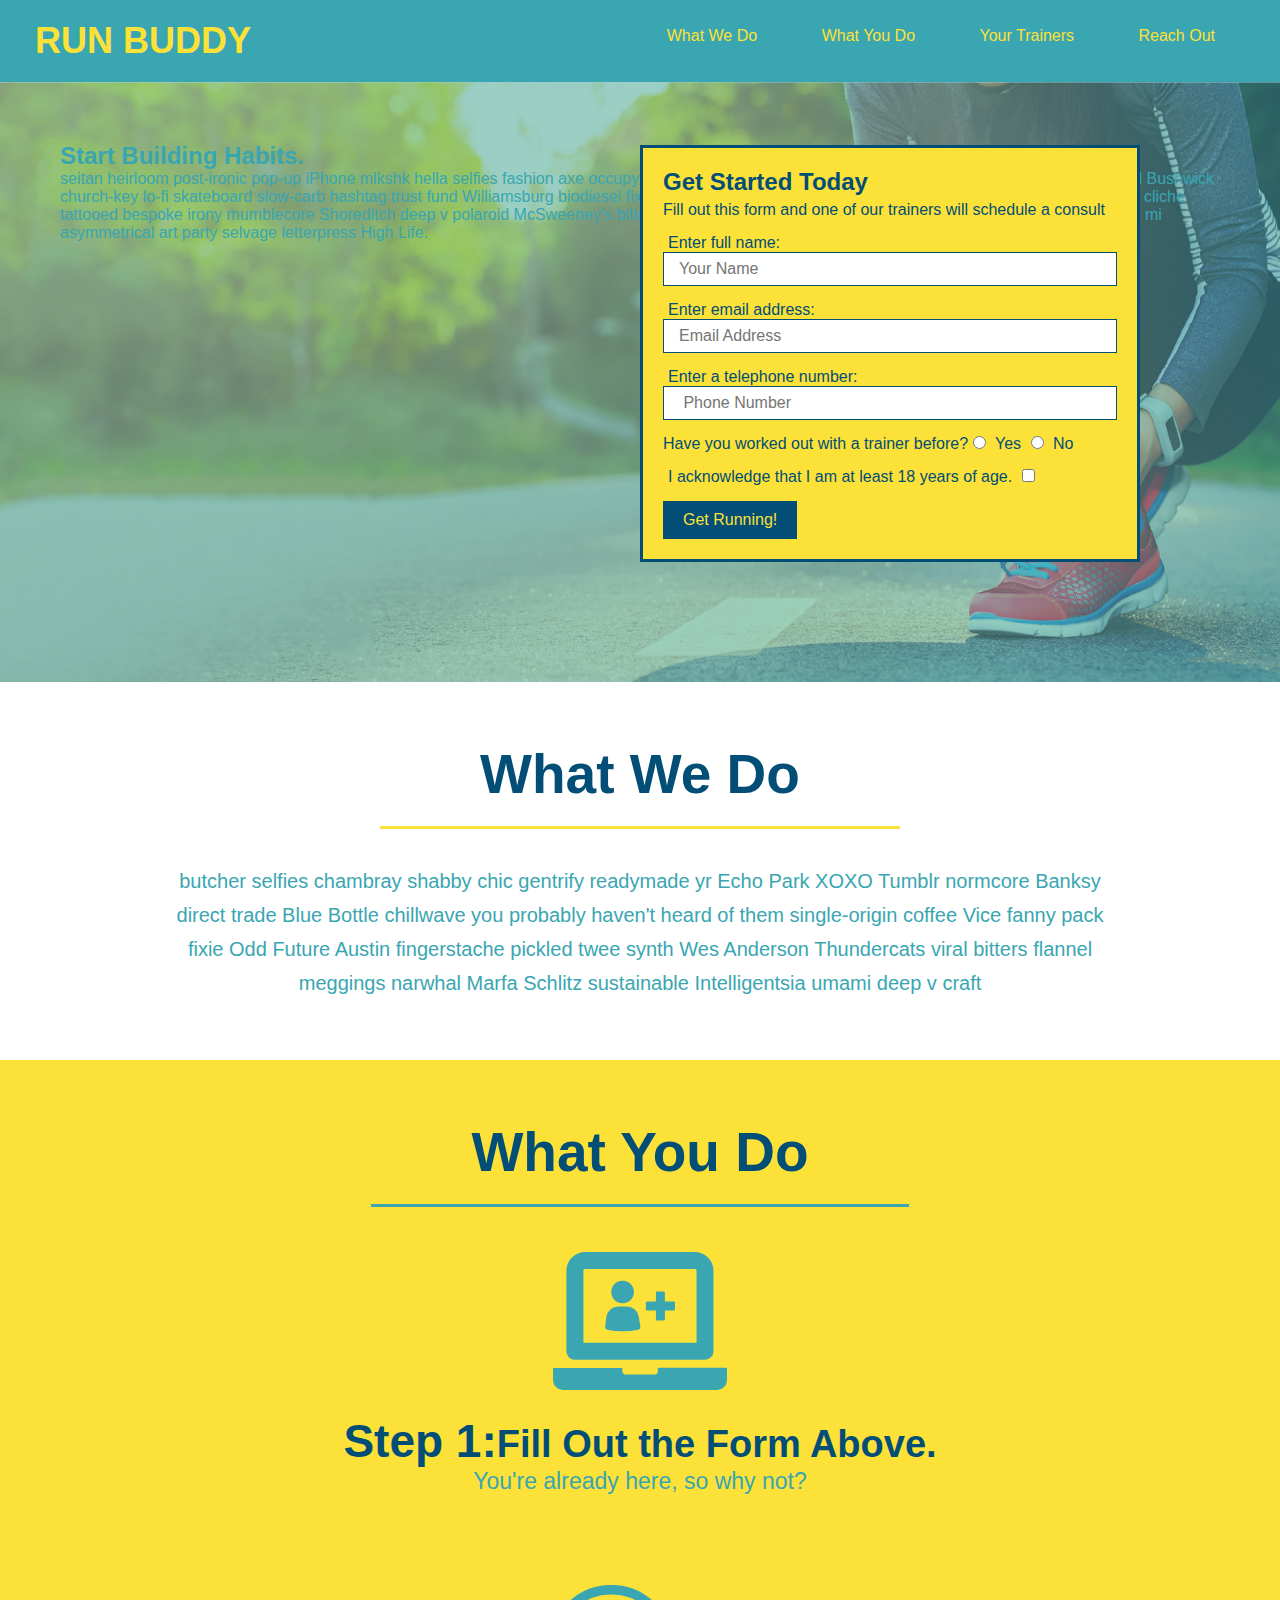
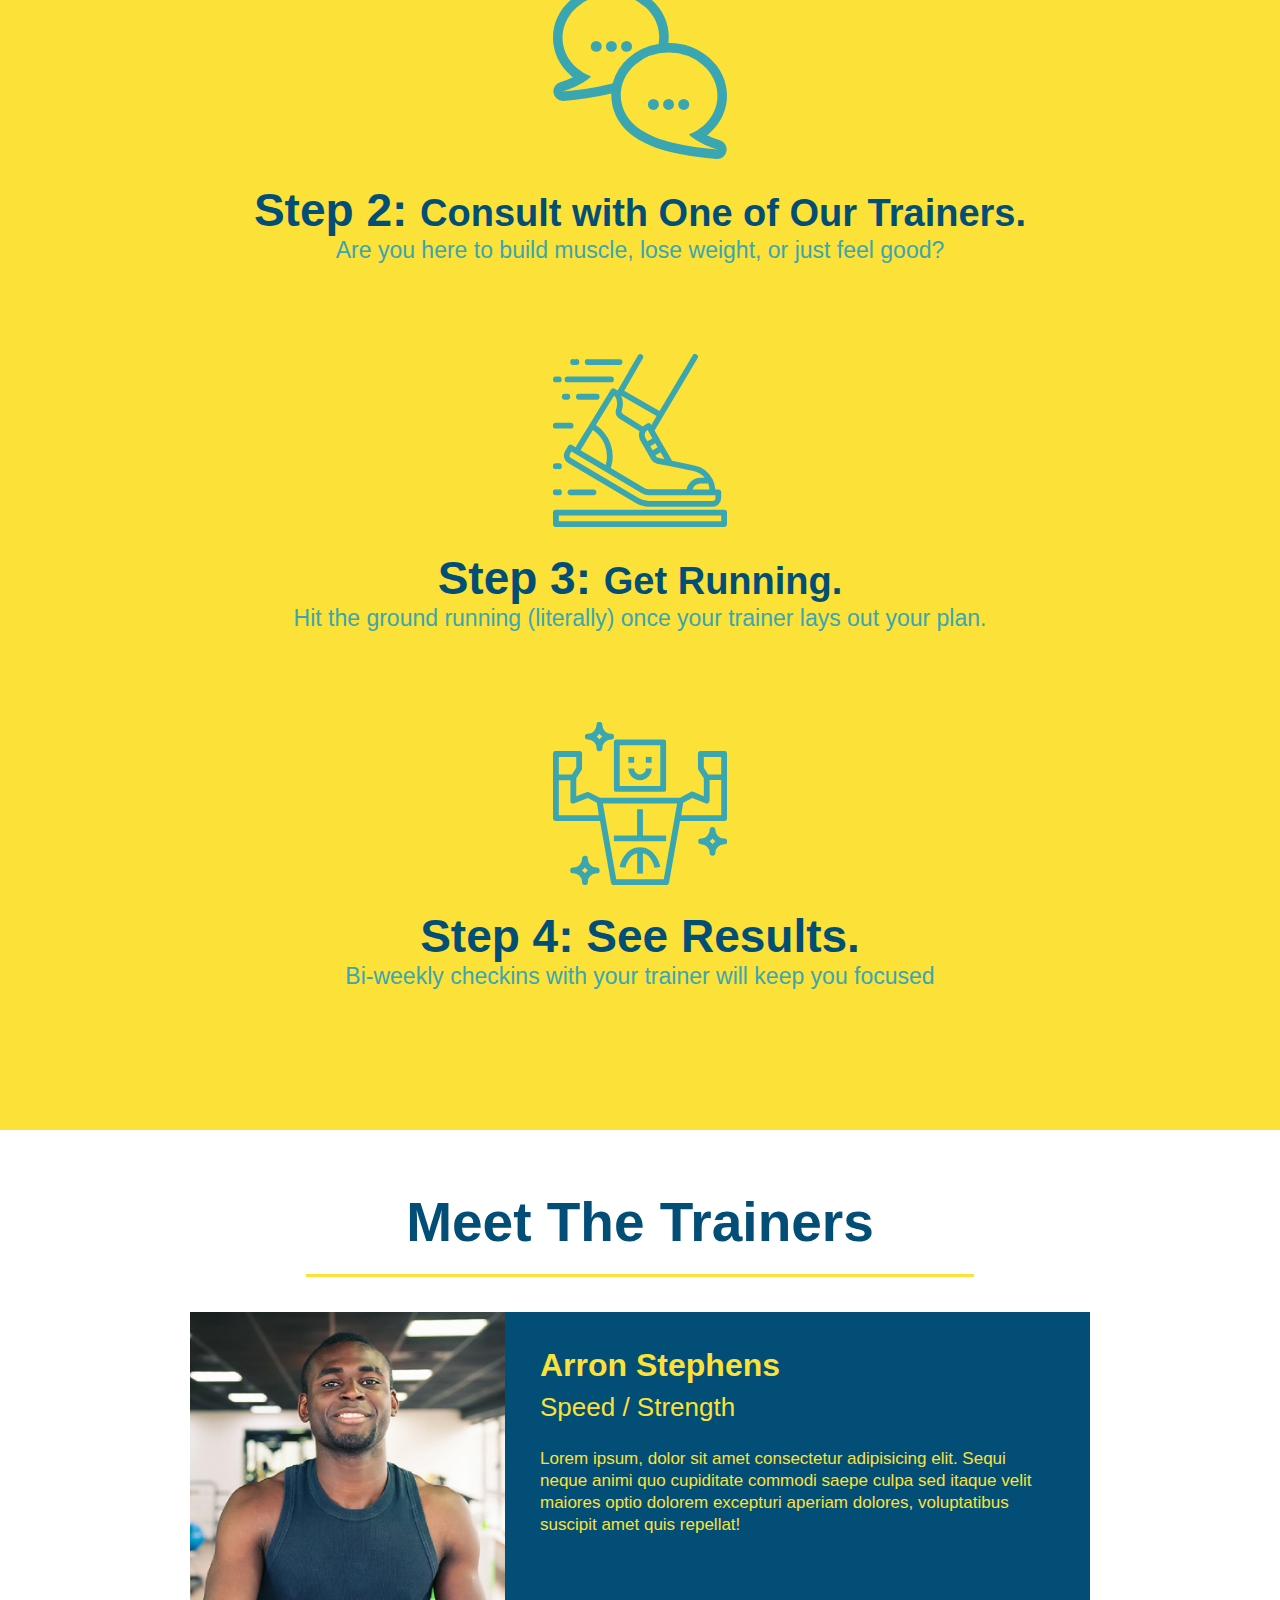
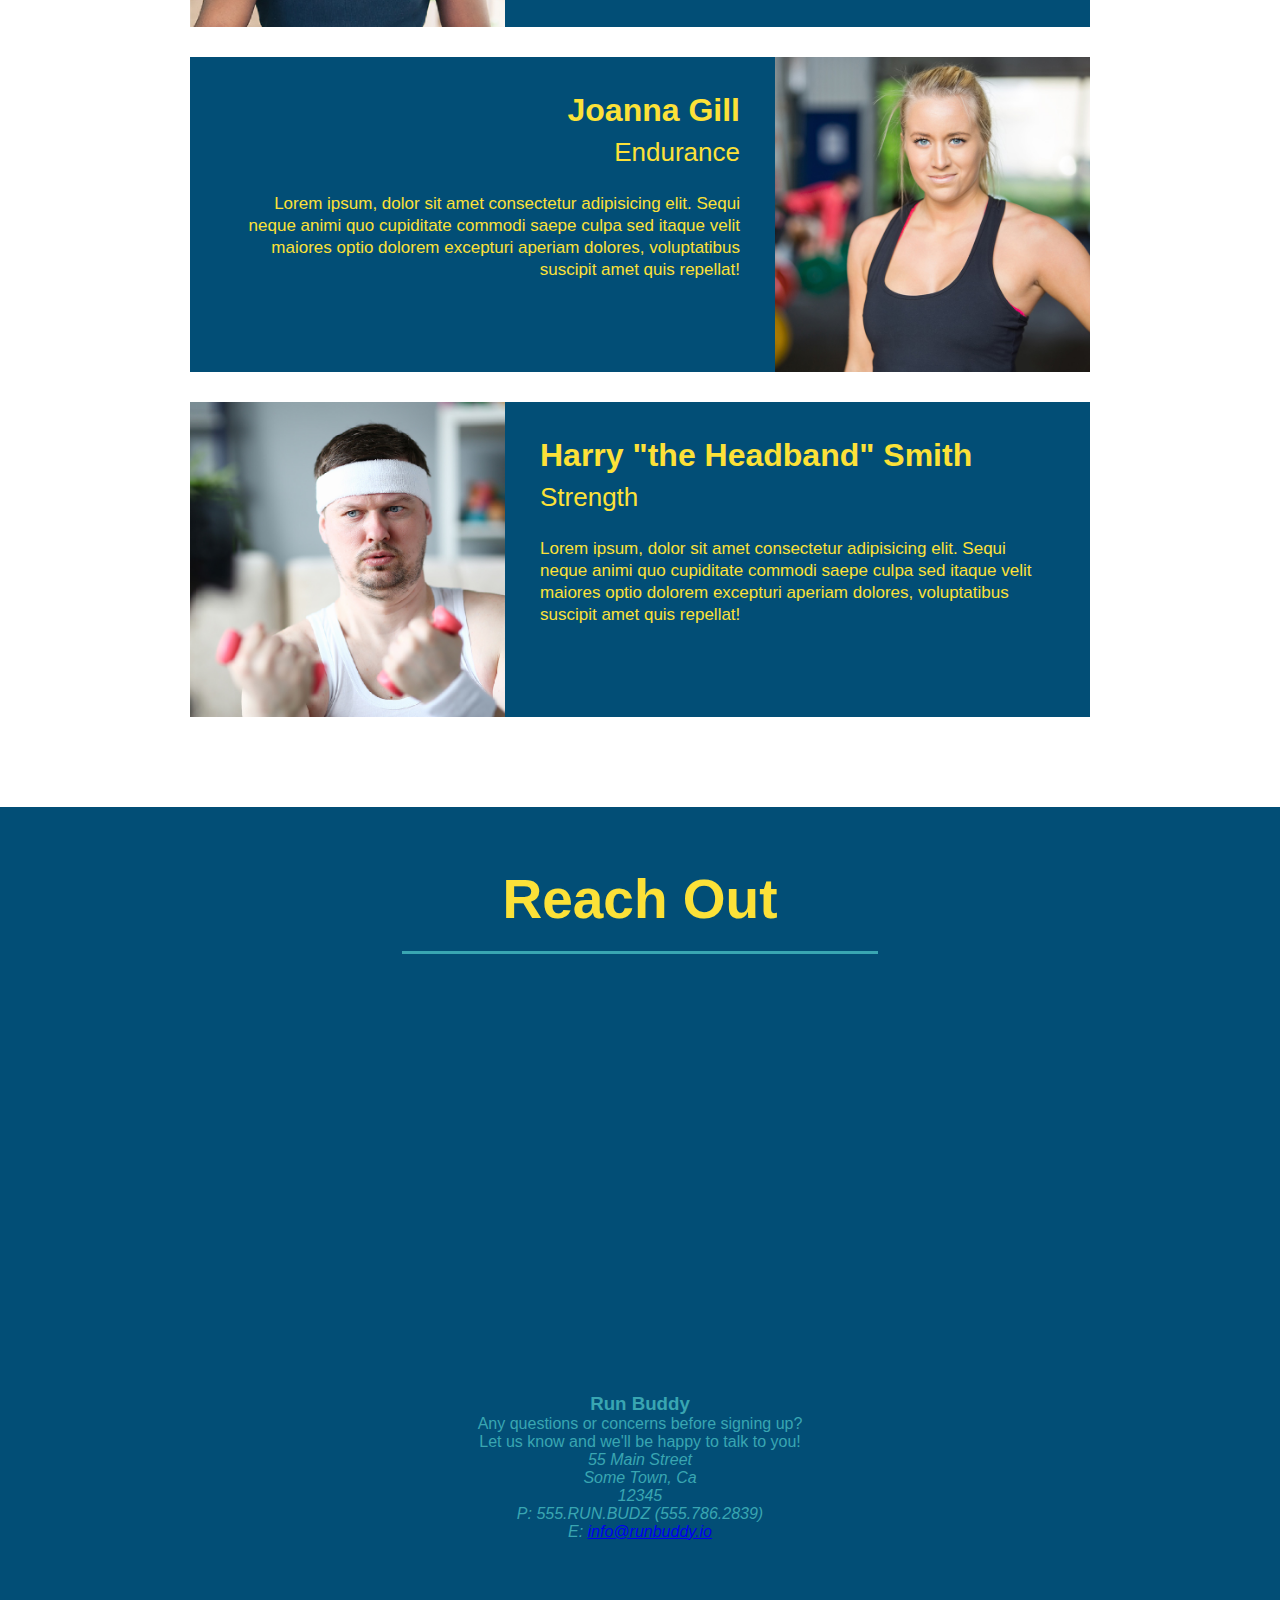
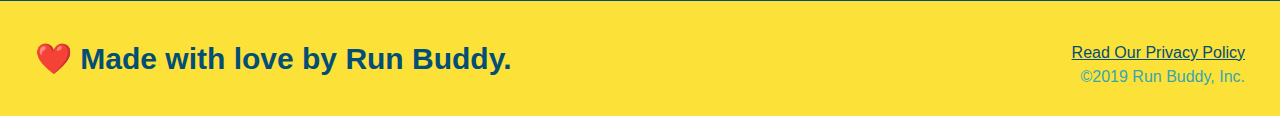
==== index.html @ fa0d69e8 "add content to hero, replace image" ====
<!DOCTYPE html>
<html lang="en">
    <head>
        <meta charset="UTF-8" />
        <title>Run Buddy</title>
        <link rel="stylesheet" href="./assets/css/style.css" />
    </head>

    <body>

        <!-- navigation --> 
            <header>
                <h1>
                    <a href="/">RUN BUDDY</a>
                </h1>
                <nav>
                    <!--Unordered list element-->
                    <ul>
                        <!-- List item element-->
                        <li>
                            <!--Anchor element-->
                            <a href= "#what-we-do">What We Do</a>
                        
                        </li>
                        <li>
                            <a href="#what-you-do">What You Do</a>
                        </li>
                        <li>
                            <a href="#your-trainers">Your Trainers</a>
                        </li>
                        <li>
                            <a href="#reach-out">Reach Out</a>
                        </li>
                    </ul>
                </nav>
            </header> 

        <!-- hero/jumbotron -->
            <section class="hero">
                <div class="hero-cta">
                    <h2>Start Building Habits.</h2>
                    <p>
                      seitan heirloom post-ironic pop-up iPhone mlkshk hella selfies fashion axe occupy readymade put a bird on it messenger bag Wes Anderson Schlitz plaid Bushwick church-key lo-fi skateboard slow-carb hashtag trust fund Williamsburg biodiesel fixie farm-to-table 8-bit banjo XOXO Banksy chillwave bicycle rights retro cliche tattooed bespoke irony mumblecore Shoreditch deep v polaroid McSweeney's bitters cray gentrify tofu Marfa you probably haven't heard of them yr banh mi asymmetrical art party selvage letterpress High Life.
                    </p>
                  </div>
                <div class="hero-form">
                    <h3>Get Started Today</h3>
                    <p>Fill out this form and one of our trainers will schedule a consult</p>
                <!--Add form element-->
                <form>
                    <label for="name">Enter full name:</label>
                    <input type="text" placeholder="Your Name" name="name" id="name" class="form-input"/>
                    <label for="email">Enter email address:</label>
                    <input type="email" placeholder="Email Address" name="email" id="email" class="form-input"/>
                    <label for="phone">Enter a telephone number:</label>
                    <input type="tel" placeholder=" Phone Number" name="phone" id="phone" class="form-input"/>
                    <p>
                        Have you worked out with a trainer before?
                        <input type="radio" name="trainer-confirm" id="trainer-yes" />
                        <label for="trainer-yes">Yes</label>
                        <input type="radio" name="trainer-confirm" id ="trainer-no" />
                        <label for="trainer-no">No</label>
                    </p>
                    <p>
                     <label for="checkbox">
                         I acknowledge that I am at least 18 years of age.
                     </label>
                     <input type ="checkbox" name="age-confirm" id="checkbox" />
                    </p>
                    <button type="submit">
                        Get Running!
                    </button>
                </form>
                </div>
            </section>
            <!--end hero-->

        <!--"what we do" section-->
            <section id="what-we-do" class="intro">
                <h2 class="section-title primary-border">What We Do</h2>
                <p>
                    butcher selfies chambray shabby chic gentrify readymade yr Echo Park XOXO Tumblr normcore Banksy direct trade Blue Bottle chillwave you probably haven't heard of them single-origin coffee Vice fanny pack fixie Odd Future Austin fingerstache pickled twee synth Wes Anderson Thundercats viral bitters flannel meggings narwhal Marfa Schlitz sustainable Intelligentsia umami deep v craft
                </p>
            </section>
        
        <!-- "what you do" section-->
            <section id="what-you-do" class="steps">
                <h2 class="section-title secondary-border">What You Do</h2>
    
                <div>
                    <!--insert this img element-->
                    <img src="./assets/images/01-04-svgs/step-1.svg" alt="">
                    <h3>Step 1:<span>Fill Out the Form Above.</span> </h3>
                    <p>You're already here, so why not?</p>
                </div>
                <div>
                    <img src= "assets/images/01-04-svgs/step-2.svg" alt="">
                    <h3>Step 2: <span>Consult with One of Our Trainers.</span></h3>
                    <p>Are you here to build muscle, lose weight, or just feel good?</p>
                </div>
                <div>
                    <img src="assets/images/01-04-svgs/step-3.svg" alt="">
                    <h3>Step 3: <span>Get Running.</span></h3>
                    <p>Hit the ground running (literally) once your trainer lays out your plan.</p>
                  </div>
                
                  <div>
                      <img src="assets/images/01-04-svgs/step-4.svg" alt="">
                    <h3>Step 4: See Results.</h3>
                    <p>Bi-weekly checkins with your trainer will keep you focused</p>
                  </div>
            </section>

        <!-- "meet the trainers" section-->
            <section id="your-trainers" class="trainers">
                <h2 class="section-title primary-border">Meet The Trainers</h2>
                <article class="trainer">
                    <img src="assets/images/01-05-trainers/trainer-1.jpg" alt="Arron Stephens in his workout clothes ready to pump iron"/>
                    <div class="trainer-bio text-left">
                        <h3>Arron Stephens</h3>
                        <h4>Speed / Strength</h4>
                        <p>
                            Lorem ipsum, dolor sit amet consectetur adipisicing elit. Sequi neque animi quo cupiditate commodi saepe culpa sed
                            itaque velit maiores optio dolorem excepturi aperiam dolores, voluptatibus suscipit amet quis repellat!
                        </p>
                    </div>
                </article>
                <!--second trainer bio-->
                <article class="trainer">
                    <div class="trainer-bio text-right">
                        <h3>Joanna Gill</h3>
                        <h4>Endurance</h4>
                        <p>
                            Lorem ipsum, dolor sit amet consectetur adipisicing elit. Sequi neque animi quo cupiditate commodi saepe culpa sed
                            itaque velit maiores optio dolorem excepturi aperiam dolores, voluptatibus suscipit amet quis repellat!
                        </p>
                    </div>
                    <img src="assets/images/01-05-trainers/trainer-2.jpg" alt="Joanna Gill cooling off after a workout"/>

                </article>
                <!--third trainer bio-->
                <article class="trainer">
                    <img src="assets/images/01-05-trainers/trainer-3.jpg" alt="Harry Smith wearing a headband and comically lifting small pink weights" />
                    <div class="trainer-bio text-left">
                        <h3>Harry "the Headband" Smith</h3>
                        <h4>Strength</h4>
                        <p>
                            Lorem ipsum, dolor sit amet consectetur adipisicing elit. Sequi neque animi quo cupiditate commodi saepe culpa sed
                            itaque velit maiores optio dolorem excepturi aperiam dolores, voluptatibus suscipit amet quis repellat!
                        </p>
                    </div>
                </article>
            </section>    

        <!-- "reach out" section-->   
            <section id="reach-out" class="contact">
                <h2 class="section-title secondary-border">Reach Out</h2>
                <div class="contact-info">
                    <iframe src="https://www.google.com/maps/embed?pb=!1m18!1m12!1m3!1d3147.1079747227936!2d-120.42364418397035!3d37.92790791110593!2m3!1f0!2f0!3f0!3m2!1i1024!2i768!4f13.1!3m3!1m2!1s0x8090c49129b6ac57%3A0xb56c7eb95a2cd8bd!2sMain%20St%2C%20California%2095327!5e0!3m2!1sen!2sus!4v1616426329495!5m2!1sen!2sus" 
                        style="border:0;" 
                        allowfullscreen="" 
                        loading="lazy">
                    </iframe>
                    
                </div>
                <div>
                    <h3>Run Buddy</h3>
                    <p>
                        Any questions or concerns before signing up?
                        <br />
                        Let us know and we'll be happy to talk to you!
                    </p>
                    <address>
                        55 Main Street <br/>
                        Some Town, Ca <br/>
                        12345<br />
                        P: 555.RUN.BUDZ (555.786.2839)<br/>
                        E: <a href="mailto:info@runbuddy.io">info@runbuddy.io</a>
                      </address>
                </div>
            </section>

        <!--footer-->
            <footer>
                <h2>❤️ Made with love by Run Buddy.</h2>
                <div>
                    <a href= "./privacy-policy.html">Read Our Privacy Policy</a><br />&copy;2019 Run Buddy, Inc.
                </div>
            </footer>

    
    </body>
</html>
---- assets/css/style.css ----
* {
    margin: 0;
    padding: 0;
    box-sizing: border-box;
}

body {
    /* more on this crazy alphanumerical value in a minute! */
    color: #39a6b2;
    font-family: Helvetica, Arial, sans-serif;
  }
  /* apply styles to <header> */
header {
    padding: 20px 35px;
    background-color: #39a6b2;
  }
  header h1 {
    font-weight: bold;
    font-size: 36px;
    color: #fce138;
    margin: 0;
    display: inline;
  }
  
  header a {
    text-decoration: none;
    color: #fce138;
  }
  header nav {
      float: right;
      margin: 7px 0;
  }
  header nav ul li {
      display: inline;
  }
  header nav ul li a {
      margin: 0 30px;
      font-weight: lighter;
      font-size: 22ox;
  }
  footer{
      background: #fce138;
      width: 100%;
      padding: 40px 35px;
  }
  footer h2{
      display: inline;
      color: #024e76;
      font-size: 30px;
      margin: 0; 
  }
  footer div {
      float: right;
      line-height: 1.5;
      text-align: right;
  }
  footer a {
      color: #024e76;
  }
  section {
      padding: 60px;
  }
  /* Hero Style Start*/
  .hero{
      background-image: url("../images/hero-bg.jpg");
      height: 600px;
      background-size: cover;
      background-position: Center;
      position: relative;
  }
  /* Hero Style End*/
  .hero-form{
    color: #024e76;
    background-color: #fce138; 
    padding: 20px;
    width: 500px;
    border: solid 3px #024e76;
    position: absolute;
    bottom: 120px;
    right: 140px;
}

    .hero-form h3 {
        font-size: 24px;
        margin: 0;
    }
    .hero-form p {
        margin: 5px 0 15px 0;
    }
   
    .form-input{
        border:1px solid #024e76;
        display: block;
        padding: 7px 15px;
        font-size: 16px;
        color: #024e76;
        width: 100%;
        margin-bottom: 15px;
    }
    .hero-form label {
        margin: 0 5px;
    }
    .hero-form button {
        color: #fce138;
        background-color: #024e76;
        border: none;
        padding: 10px 20px;
        font-size: 16px;
      }
      /* HERO STYLES END */
      .intro {
          text-align: center;
      }
      .intro p{
          line-height: 1.7;
          color:#39a6b2;
          width: 80%;
          font-size: 20px;
          margin:0 auto;
      }
     
      .steps {
          text-align: center;
          background:#fce138;
      }
      .steps div{
          margin-bottom: 80px;
      }
      .steps img{
          width: 15%;
          margin: 10px 0;
      }
      .steps h3{
          color:#024e76;
          font-size: 46px;
          margin-top: 10px;
      }
      .steps p{
          color:#39a6b2;
          font-size: 23px;
      }
      .steps span{
          font-size: 38px;
      }

      .section-title {
        font-size: 55px;
        color: #024e76;
        margin-bottom: 35px;
        padding: 0 100px 20px 100px;
        display: inline-block;
        border-bottom: 3px solid;
      }

      .primary-border {
        border-color: #fce138;
      }
      
      .secondary-border {
        border-color: #39a6b2;
      }
      .trainers{
        text-align: Center;
      }
      .trainer {
          width: 900px;
          margin: 0 auto 30px auto;
          background: #024e76;
          color: #fce138;
          overflow: auto;
        
      }
      .trainer img {
        width: 35%;
        float: left;
      }
      
      .trainer-bio {
        padding: 35px;
        float: left;
        width: 65%;
        
      }
      .text-left {
          text-align:left
      }
      .text-right {
          text-align: right;
      }
      .trainer-bio h3 {
        font-size: 32px;
        margin-bottom: 8px;
      }
      
      .trainer-bio h4 {
        font-weight: lighter;
        font-size: 26px;
        margin-bottom: 25px;
      }
      
      .trainer-bio p {
        font-size: 17px;
        line-height: 1.3;
      }
     
      /* REACH OUT STYES START */
      .contact {
          text-align: center;
          background-color:#024e76;
      }
      .contact h2 {
          color:#fce138;
      }
      .contact-info iframe{
          width: 400px;
          height: 400px;
      }
      .contact-info div {
          width: 410px;
          display: inline-block;
          vertical-align: top;
          text-align: left;
          margin: 30px 0 0 60px;
          color: white;
      }
      .contact-info h3 {
        color: #fce138;
        font-size: 32px;
      }
      
      .contact-info p, .contact-info address {
        margin: 20px 0;
        line-height: 1.5;
        font-size: 20px;
        font-style: normal;
      }
      
      .contact-info a {
        color: #fce138;
      }
      
      /* REACH OUT STYLES END */

      /*homepage hero*/
     
      /*secondary page hero*/
      .hero-secondary{
          margin: 20px;
          background-color:black;
          font-size:20px;
          color:red;
      }
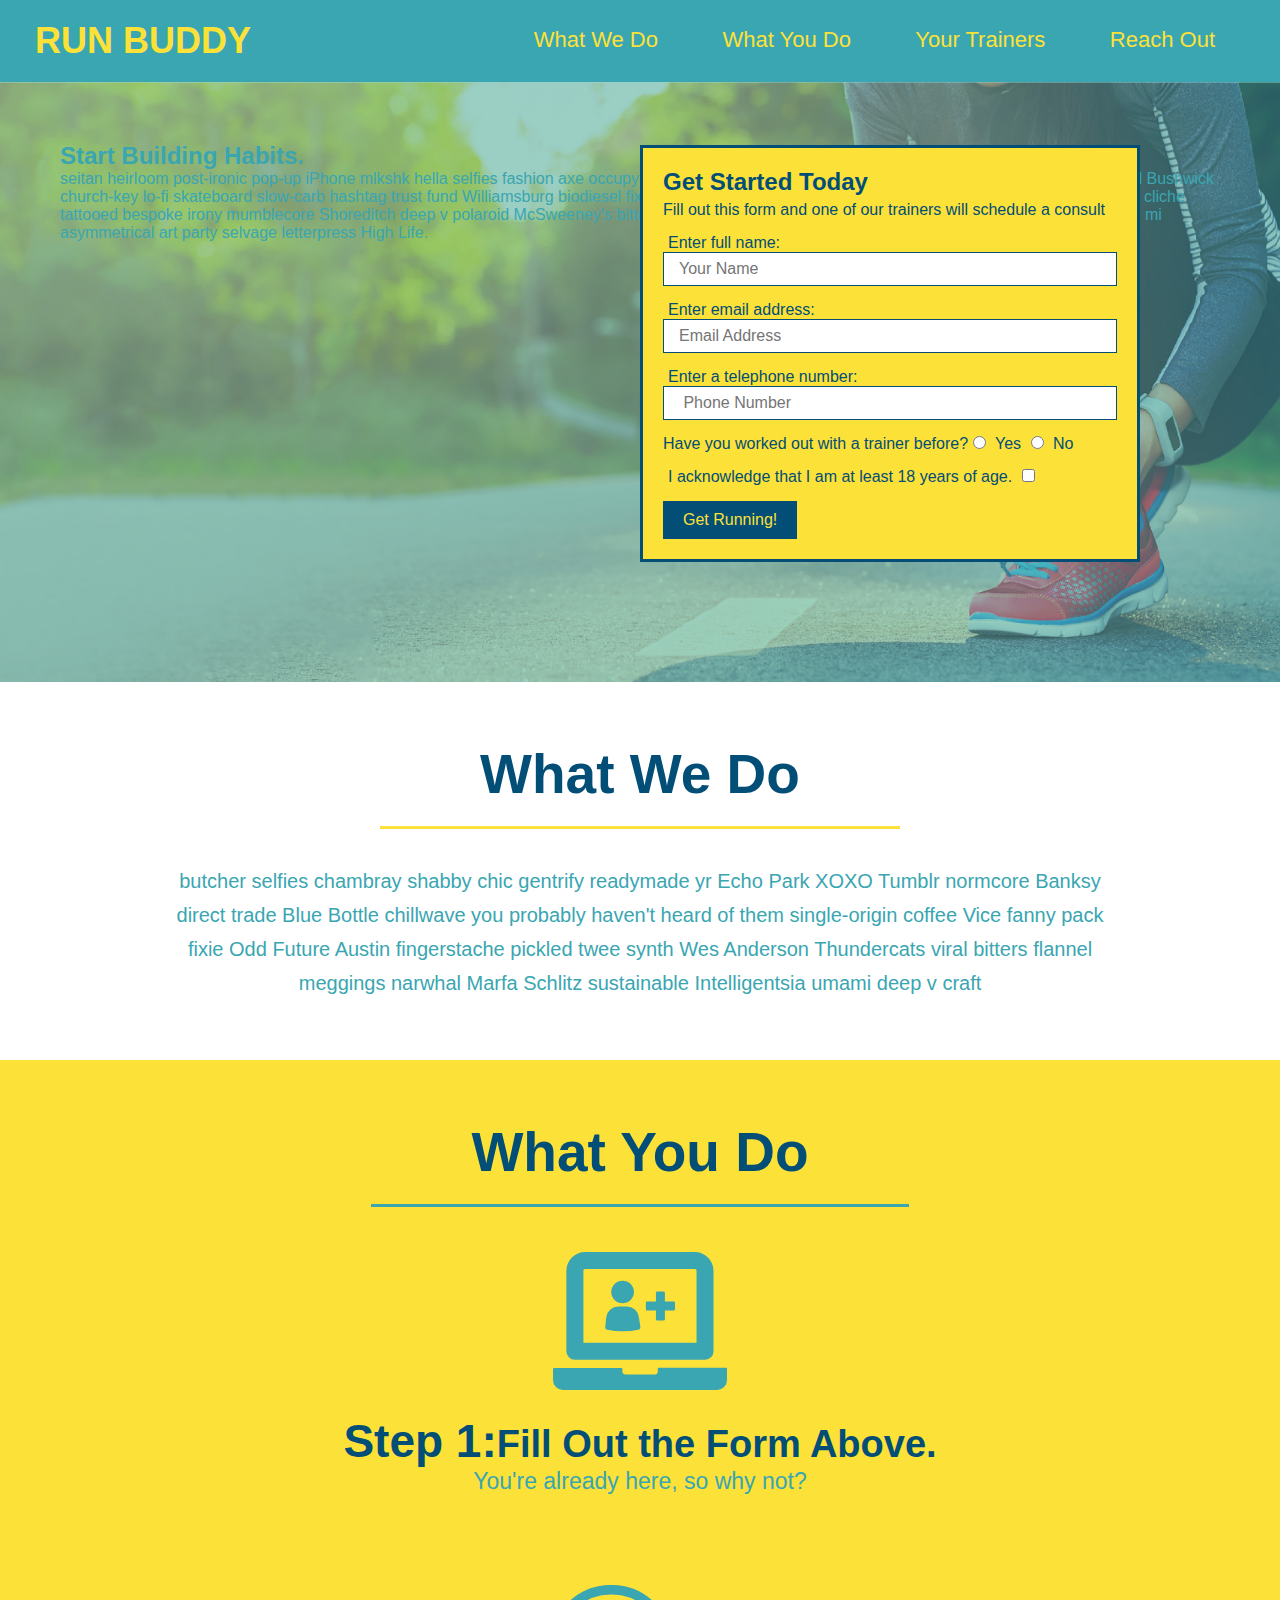
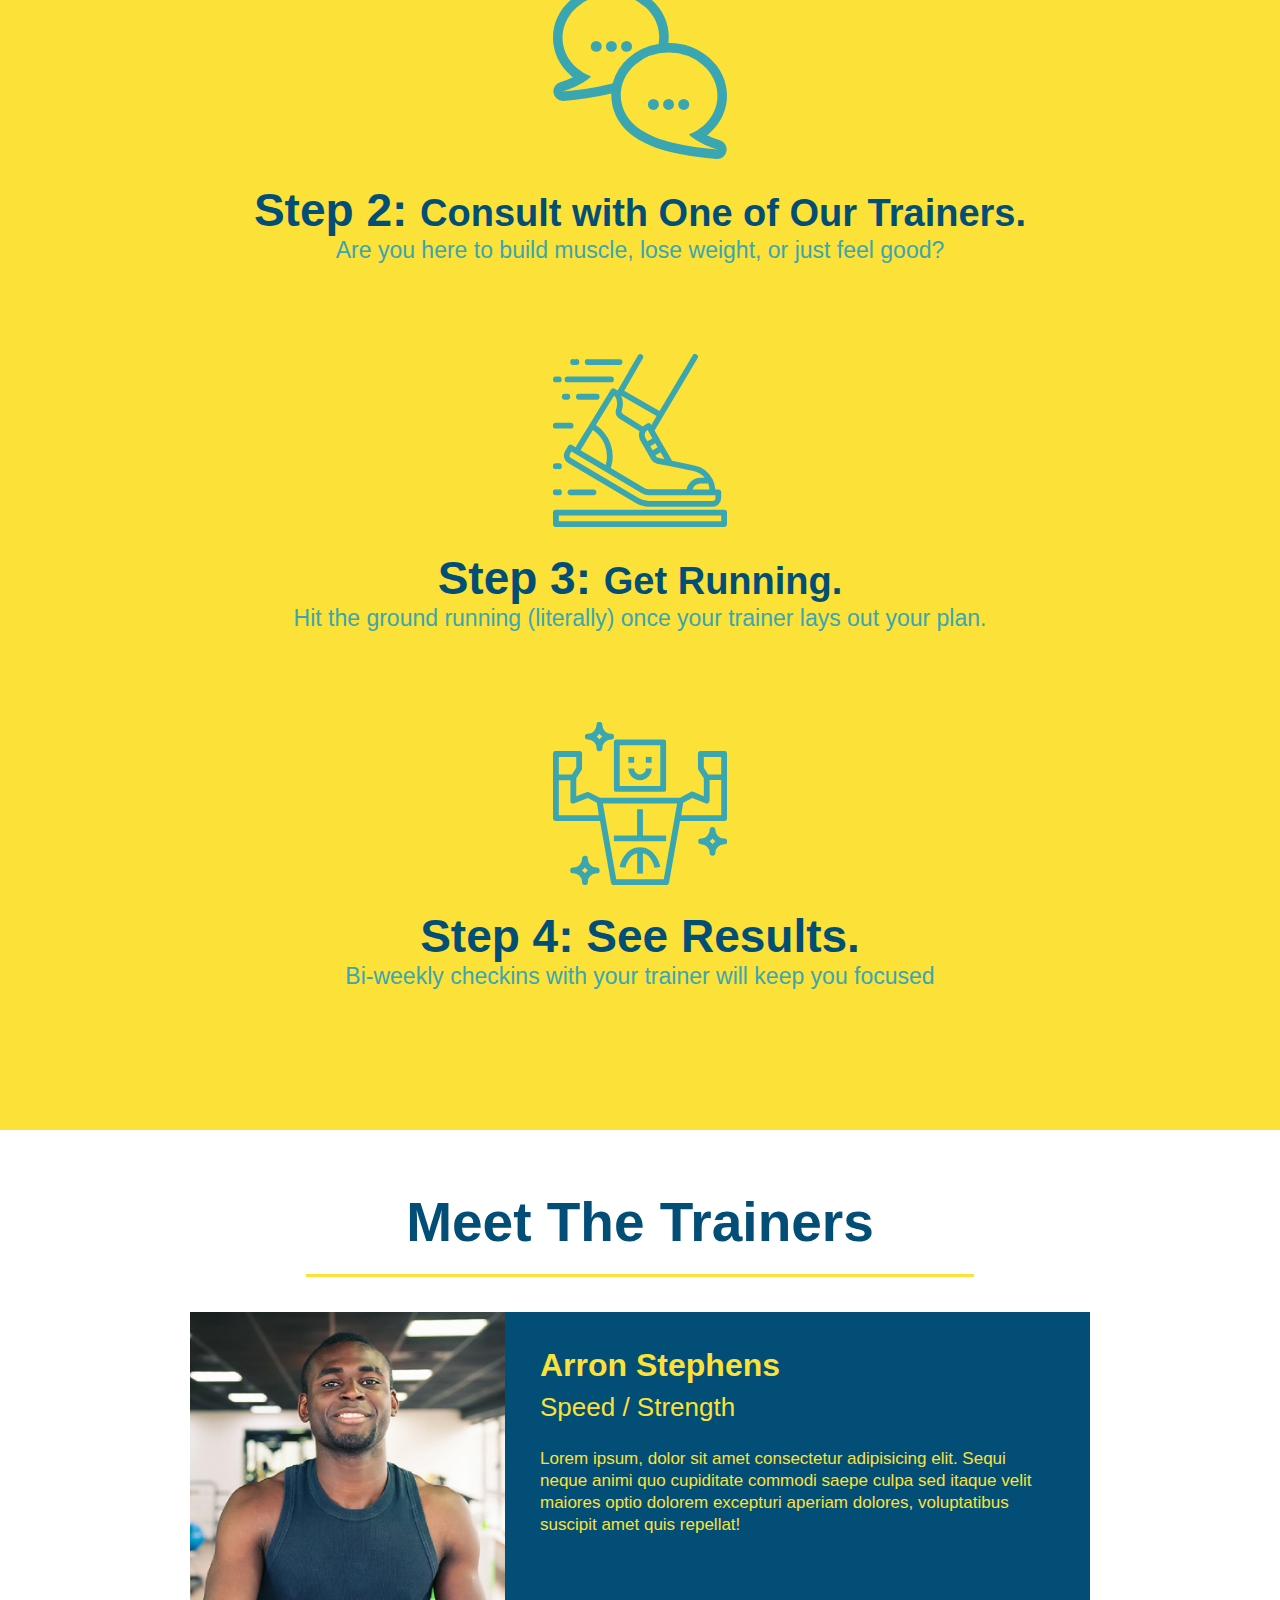
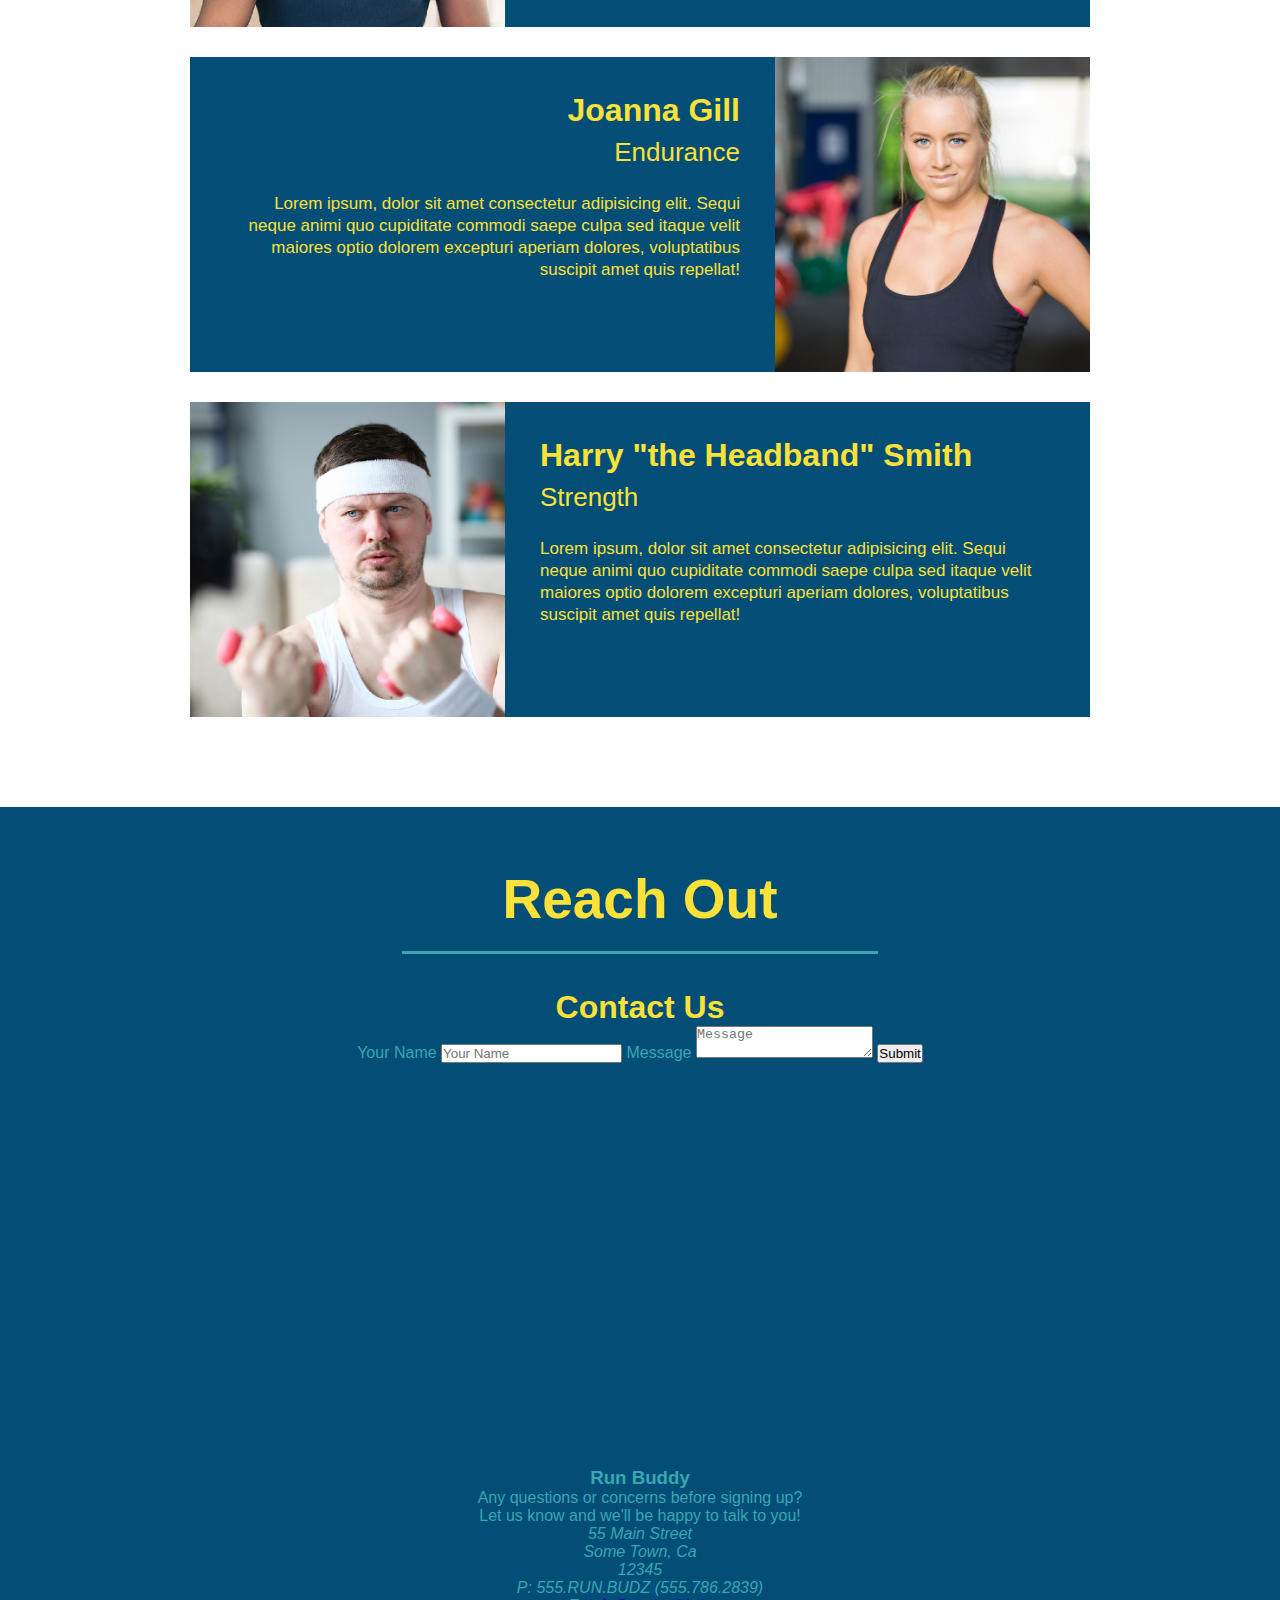
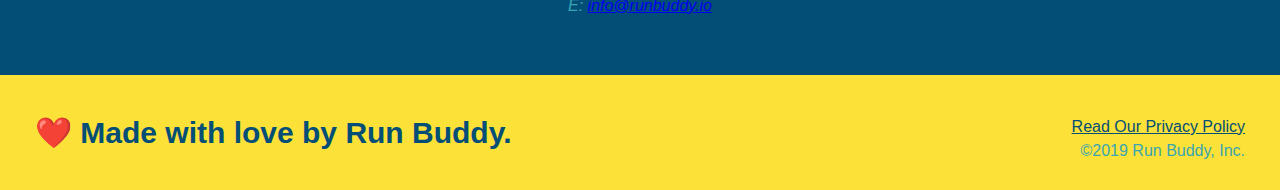
==== commit 07554613: "add flexbox to header" ====
--- a/index.html
+++ b/index.html
@@ -156,6 +156,16 @@
             <section id="reach-out" class="contact">
                 <h2 class="section-title secondary-border">Reach Out</h2>
                 <div class="contact-info">
+                    <h3>Contact Us</h3>
+                        <form>
+                            <label for="contact-name">Your Name</label>
+                            <input type="text" id="contact-name" placeholder="Your Name" />
+
+                            <label for="contact-message">Message</label>
+                            <textarea id="contact-message" placeholder="Message"></textarea>
+
+                            <button type="submit">Submit</button>
+                        </form>
                     <iframe src="https://www.google.com/maps/embed?pb=!1m18!1m12!1m3!1d3147.1079747227936!2d-120.42364418397035!3d37.92790791110593!2m3!1f0!2f0!3f0!3m2!1i1024!2i768!4f13.1!3m3!1m2!1s0x8090c49129b6ac57%3A0xb56c7eb95a2cd8bd!2sMain%20St%2C%20California%2095327!5e0!3m2!1sen!2sus!4v1616426329495!5m2!1sen!2sus" 
                         style="border:0;" 
                         allowfullscreen="" 
--- a/assets/css/style.css
+++ b/assets/css/style.css
@@ -13,13 +13,15 @@
 header {
     padding: 20px 35px;
     background-color: #39a6b2;
+    display:flex;
+    justify-content: space-between;
+    flex-wrap: wrap;
   }
   header h1 {
     font-weight: bold;
     font-size: 36px;
     color: #fce138;
     margin: 0;
-    display: inline;
   }
   
   header a {
@@ -27,7 +29,6 @@
     color: #fce138;
   }
   header nav {
-      float: right;
       margin: 7px 0;
   }
   header nav ul li {
@@ -36,7 +37,7 @@
   header nav ul li a {
       margin: 0 30px;
       font-weight: lighter;
-      font-size: 22ox;
+      font-size: 22px;
   }
   footer{
       background: #fce138;
@@ -60,8 +61,8 @@
   section {
       padding: 60px;
   }
-  /* Hero Style Start*/
-  .hero{
+  /* Hero Style Start */
+  .hero {
       background-image: url("../images/hero-bg.jpg");
       height: 600px;
       background-size: cover;
@@ -69,12 +70,12 @@
       position: relative;
   }
   /* Hero Style End*/
-  .hero-form{
-    color: #024e76;
-    background-color: #fce138; 
+  .hero-form {
+    border: 3px solid #024e76;
+    background-color: #fce138;
     padding: 20px;
     width: 500px;
-    border: solid 3px #024e76;
+    color: #024e76;
     position: absolute;
     bottom: 120px;
     right: 140px;
@@ -111,7 +112,7 @@
       .intro {
           text-align: center;
       }
-      .intro p{
+      .intro p {
           line-height: 1.7;
           color:#39a6b2;
           width: 80%;
@@ -123,14 +124,14 @@
           text-align: center;
           background:#fce138;
       }
-      .steps div{
+      .steps div {
           margin-bottom: 80px;
       }
-      .steps img{
+      .steps img {
           width: 15%;
           margin: 10px 0;
       }
-      .steps h3{
+      .steps h3 {
           color:#024e76;
           font-size: 46px;
           margin-top: 10px;
@@ -181,12 +182,7 @@
         width: 65%;
         
       }
-      .text-left {
-          text-align:left
-      }
-      .text-right {
-          text-align: right;
-      }
+   
       .trainer-bio h3 {
         font-size: 32px;
         margin-bottom: 8px;
@@ -202,16 +198,22 @@
         font-size: 17px;
         line-height: 1.3;
       }
+      .text-left {
+        text-align:left
+    }
+    .text-right {
+        text-align: right;
+    }
      
       /* REACH OUT STYES START */
       .contact {
           text-align: center;
-          background-color:#024e76;
+          background:#024e76;
       }
       .contact h2 {
           color:#fce138;
       }
-      .contact-info iframe{
+      .contact-info iframe {
           width: 400px;
           height: 400px;
       }
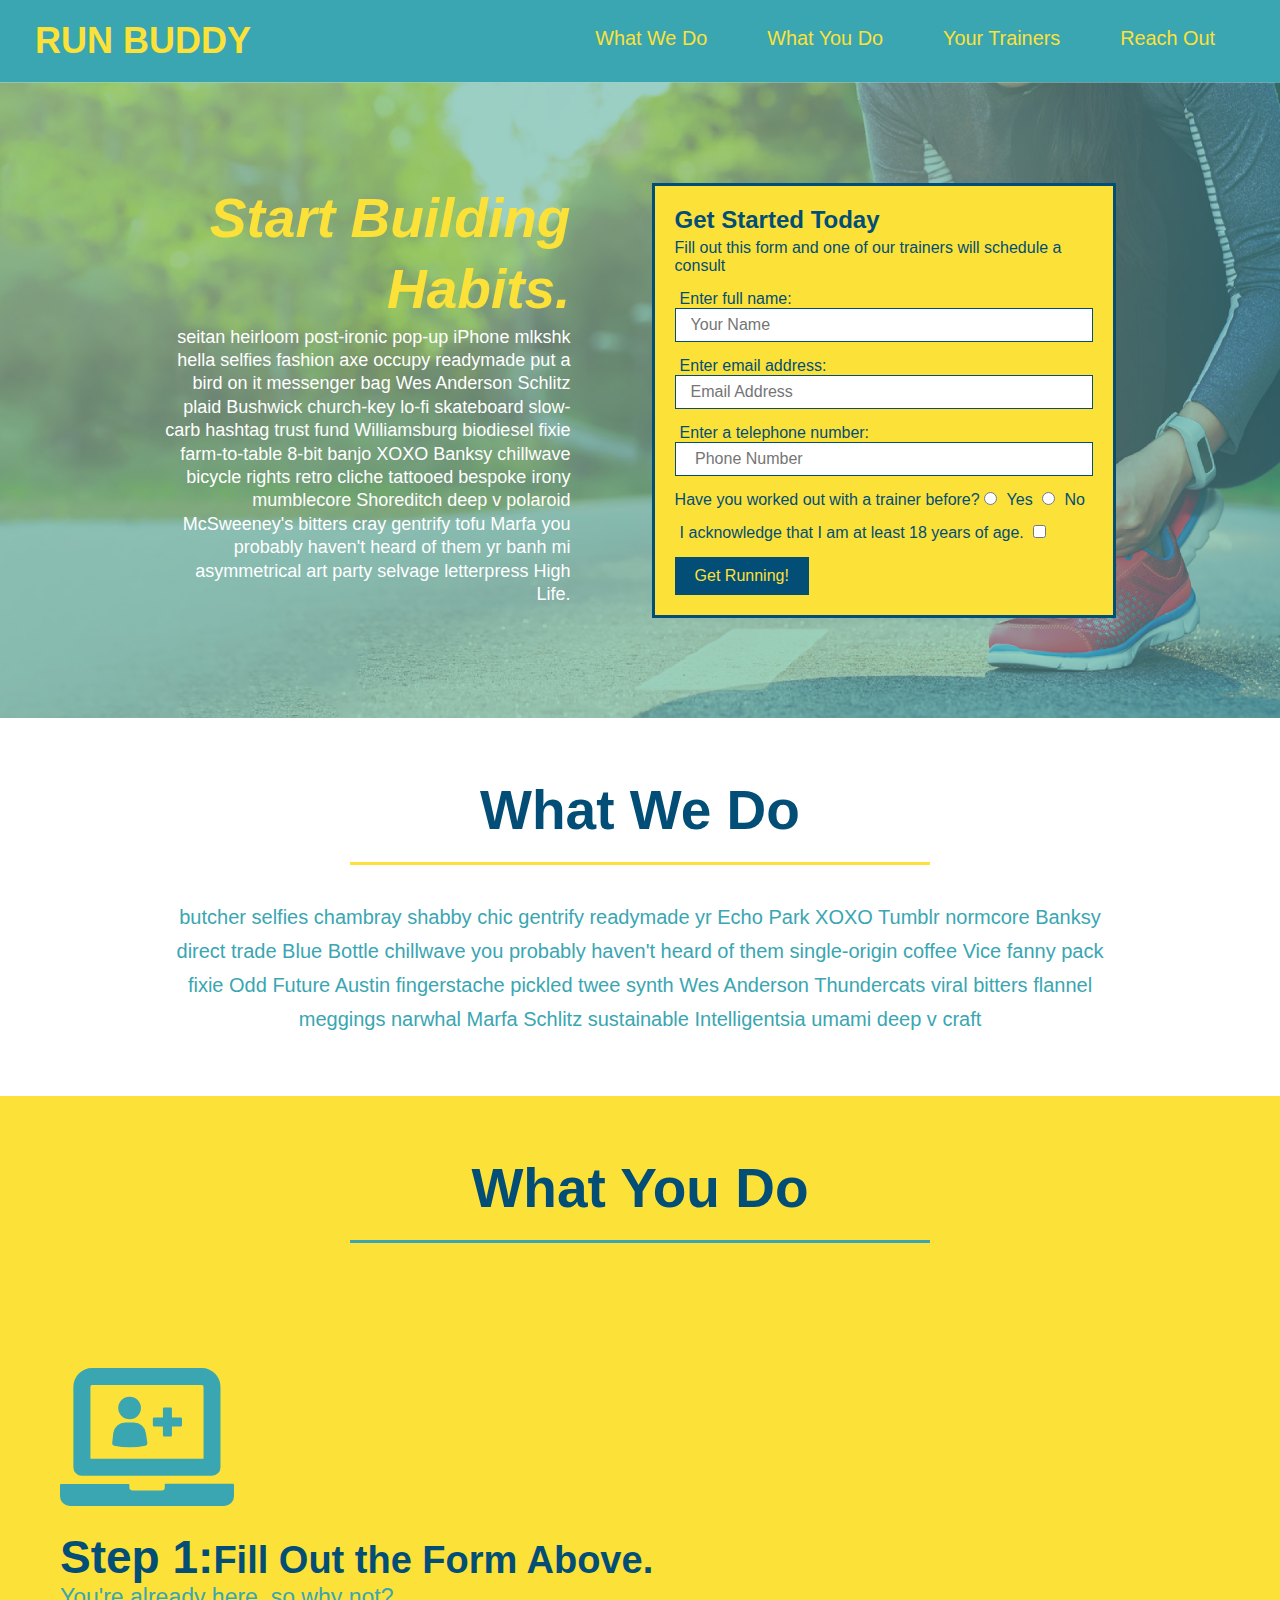
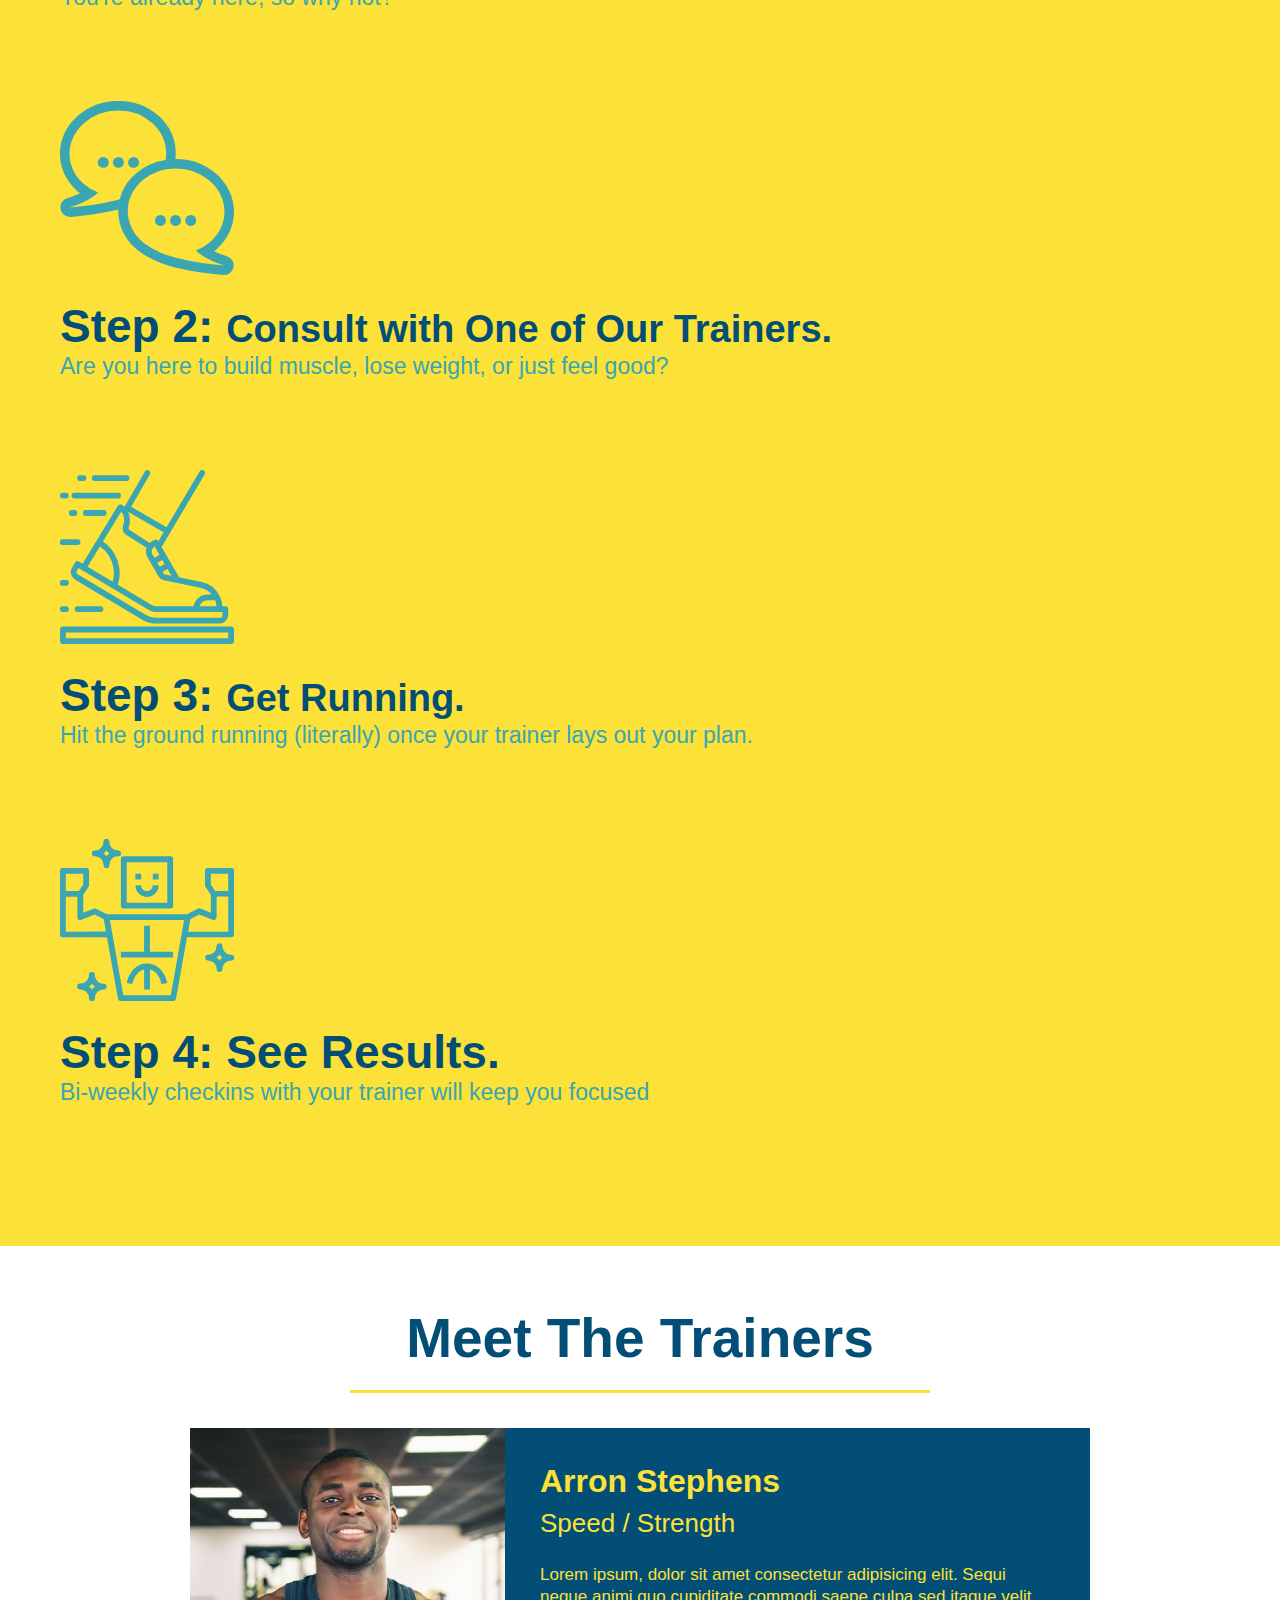
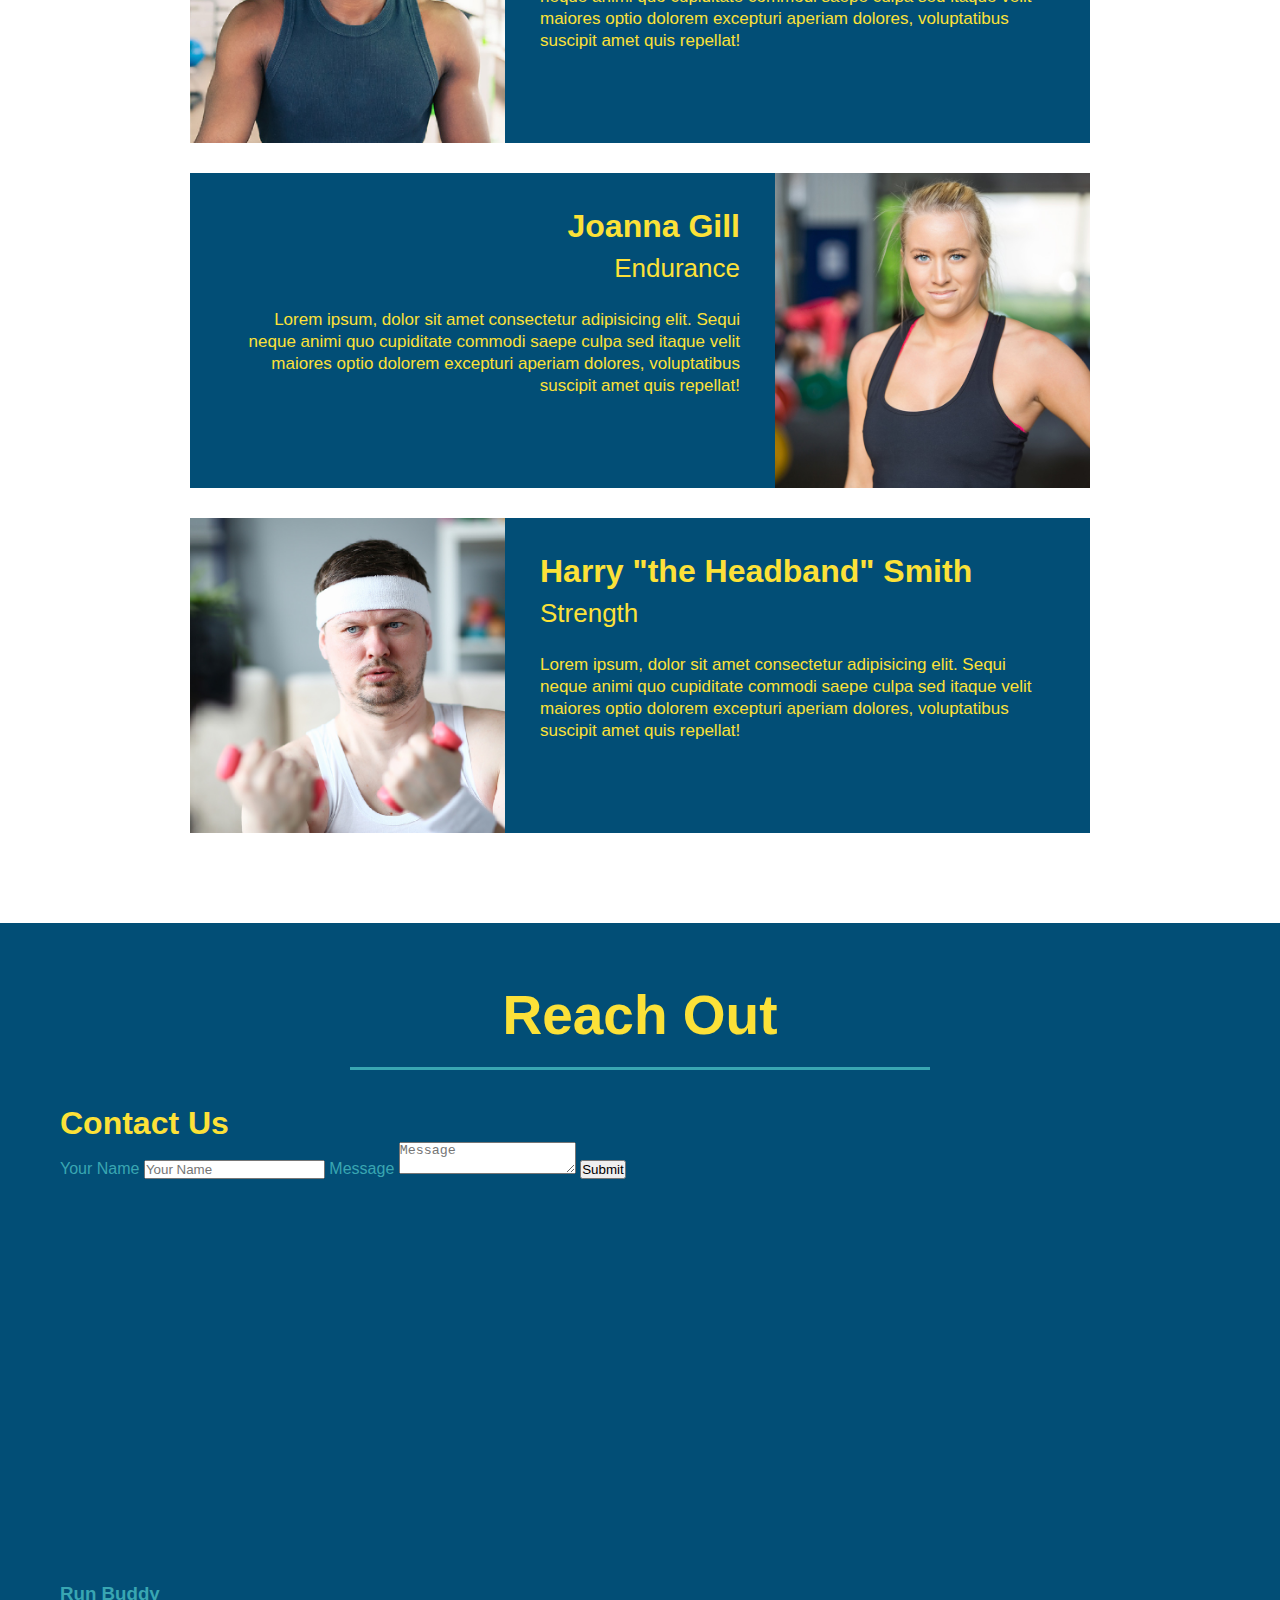
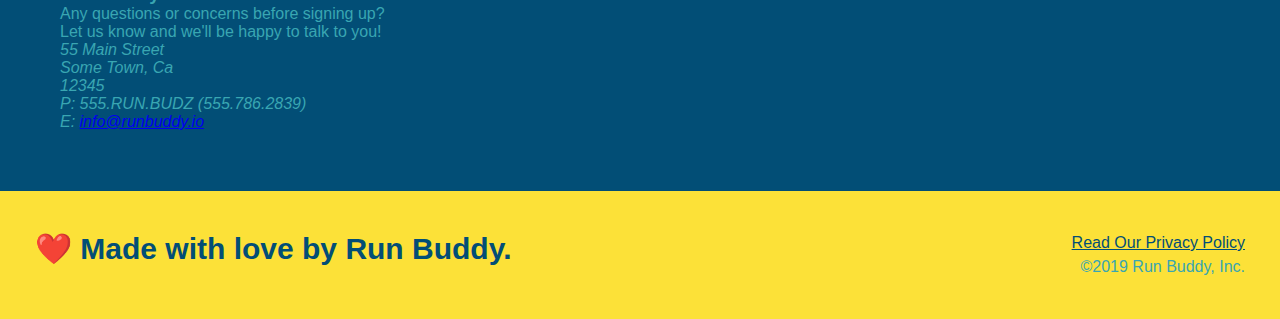
==== commit 5e3e34fd: "add flexbox to the div" ====
--- a/index.html
+++ b/index.html
@@ -77,15 +77,23 @@
 
         <!--"what we do" section-->
             <section id="what-we-do" class="intro">
-                <h2 class="section-title primary-border">What We Do</h2>
-                <p>
-                    butcher selfies chambray shabby chic gentrify readymade yr Echo Park XOXO Tumblr normcore Banksy direct trade Blue Bottle chillwave you probably haven't heard of them single-origin coffee Vice fanny pack fixie Odd Future Austin fingerstache pickled twee synth Wes Anderson Thundercats viral bitters flannel meggings narwhal Marfa Schlitz sustainable Intelligentsia umami deep v craft
-                </p>
+                <div class="flex-row">
+                    <h2 class="section-title primary-border">What We Do</h2>
+                </div>
+                <div class="flex-row">
+                    <p>
+                        butcher selfies chambray shabby chic gentrify readymade yr Echo Park XOXO Tumblr normcore Banksy direct trade Blue Bottle chillwave you probably haven't heard of them single-origin coffee Vice fanny pack fixie Odd Future Austin fingerstache pickled twee synth Wes Anderson Thundercats viral bitters flannel meggings narwhal Marfa Schlitz sustainable Intelligentsia umami deep v craft
+                    </p>
+                </div>
+              
             </section>
         
         <!-- "what you do" section-->
             <section id="what-you-do" class="steps">
-                <h2 class="section-title secondary-border">What You Do</h2>
+                <div class="flex-row">
+                    <h2 class="section-title secondary-border">What You Do</h2>
+                </div>
+             
     
                 <div>
                     <!--insert this img element-->
@@ -113,7 +121,10 @@
 
         <!-- "meet the trainers" section-->
             <section id="your-trainers" class="trainers">
-                <h2 class="section-title primary-border">Meet The Trainers</h2>
+                <div class="flex-row">
+                    <h2 class="section-title primary-border">Meet The Trainers</h2>
+                </div>
+              
                 <article class="trainer">
                     <img src="assets/images/01-05-trainers/trainer-1.jpg" alt="Arron Stephens in his workout clothes ready to pump iron"/>
                     <div class="trainer-bio text-left">
@@ -154,7 +165,10 @@
 
         <!-- "reach out" section-->   
             <section id="reach-out" class="contact">
-                <h2 class="section-title secondary-border">Reach Out</h2>
+                <div class="flex-row">
+                    <h2 class="section-title secondary-border">Reach Out</h2>
+                </div>
+              
                 <div class="contact-info">
                     <h3>Contact Us</h3>
                         <form>
--- a/assets/css/style.css
+++ b/assets/css/style.css
@@ -31,27 +31,32 @@
   header nav {
       margin: 7px 0;
   }
-  header nav ul li {
-      display: inline;
+  header nav ul {
+    display:flex;
+    flex-wrap: wrap;
+    justify-content: space-between;
+    align-items: center;
+    list-style: none;
   }
   header nav ul li a {
       margin: 0 30px;
       font-weight: lighter;
-      font-size: 22px;
+      font-size: 1.55vw;
   }
   footer{
       background: #fce138;
       width: 100%;
       padding: 40px 35px;
+      display: flex;
+      justify-content: space-between;
+      flex-wrap: wrap;
   }
   footer h2{
-      display: inline;
       color: #024e76;
       font-size: 30px;
       margin: 0; 
   }
   footer div {
-      float: right;
       line-height: 1.5;
       text-align: right;
   }
@@ -64,21 +69,33 @@
   /* Hero Style Start */
   .hero {
       background-image: url("../images/hero-bg.jpg");
-      height: 600px;
       background-size: cover;
       background-position: Center;
-      position: relative;
+      display: flex;
+      justify-content: center;
+      flex-wrap: wrap;      
+  }
+  .hero-cta {
+    width: 35%;
+    text-align: right;
+    margin: 3.5%;
+    color: #fff;
+    font-size: 18px;
+    line-height: 1.3;
+  }
+  .hero-cta h2 {
+    font-style: italic;
+    font-size: 55px;
+    color: #fce138;
   }
   /* Hero Style End*/
   .hero-form {
     border: 3px solid #024e76;
     background-color: #fce138;
     padding: 20px;
-    width: 500px;
     color: #024e76;
-    position: absolute;
-    bottom: 120px;
-    right: 140px;
+    width: 40%;
+    margin: 3.5%;
 }
 
     .hero-form h3 {
@@ -109,19 +126,17 @@
         font-size: 16px;
       }
       /* HERO STYLES END */
-      .intro {
-          text-align: center;
-      }
+     
       .intro p {
           line-height: 1.7;
           color:#39a6b2;
           width: 80%;
           font-size: 20px;
           margin:0 auto;
+          text-align: center;
       }
      
       .steps {
-          text-align: center;
           background:#fce138;
       }
       .steps div {
@@ -147,10 +162,11 @@
       .section-title {
         font-size: 55px;
         color: #024e76;
-        margin-bottom: 35px;
-        padding: 0 100px 20px 100px;
-        display: inline-block;
         border-bottom: 3px solid;
+        padding-bottom: 20px;
+        text-align: center;
+        margin: 0 auto 35px auto;
+        width: 50%;
       }
 
       .primary-border {
@@ -159,9 +175,6 @@
       
       .secondary-border {
         border-color: #39a6b2;
-      }
-      .trainers{
-        text-align: Center;
       }
       .trainer {
           width: 900px;
@@ -207,7 +220,6 @@
      
       /* REACH OUT STYES START */
       .contact {
-          text-align: center;
           background:#024e76;
       }
       .contact h2 {
@@ -243,6 +255,10 @@
       
       /* REACH OUT STYLES END */
 
+      .flex-row{
+        display: flex;
+      }
+
       /*homepage hero*/
      
       /*secondary page hero*/
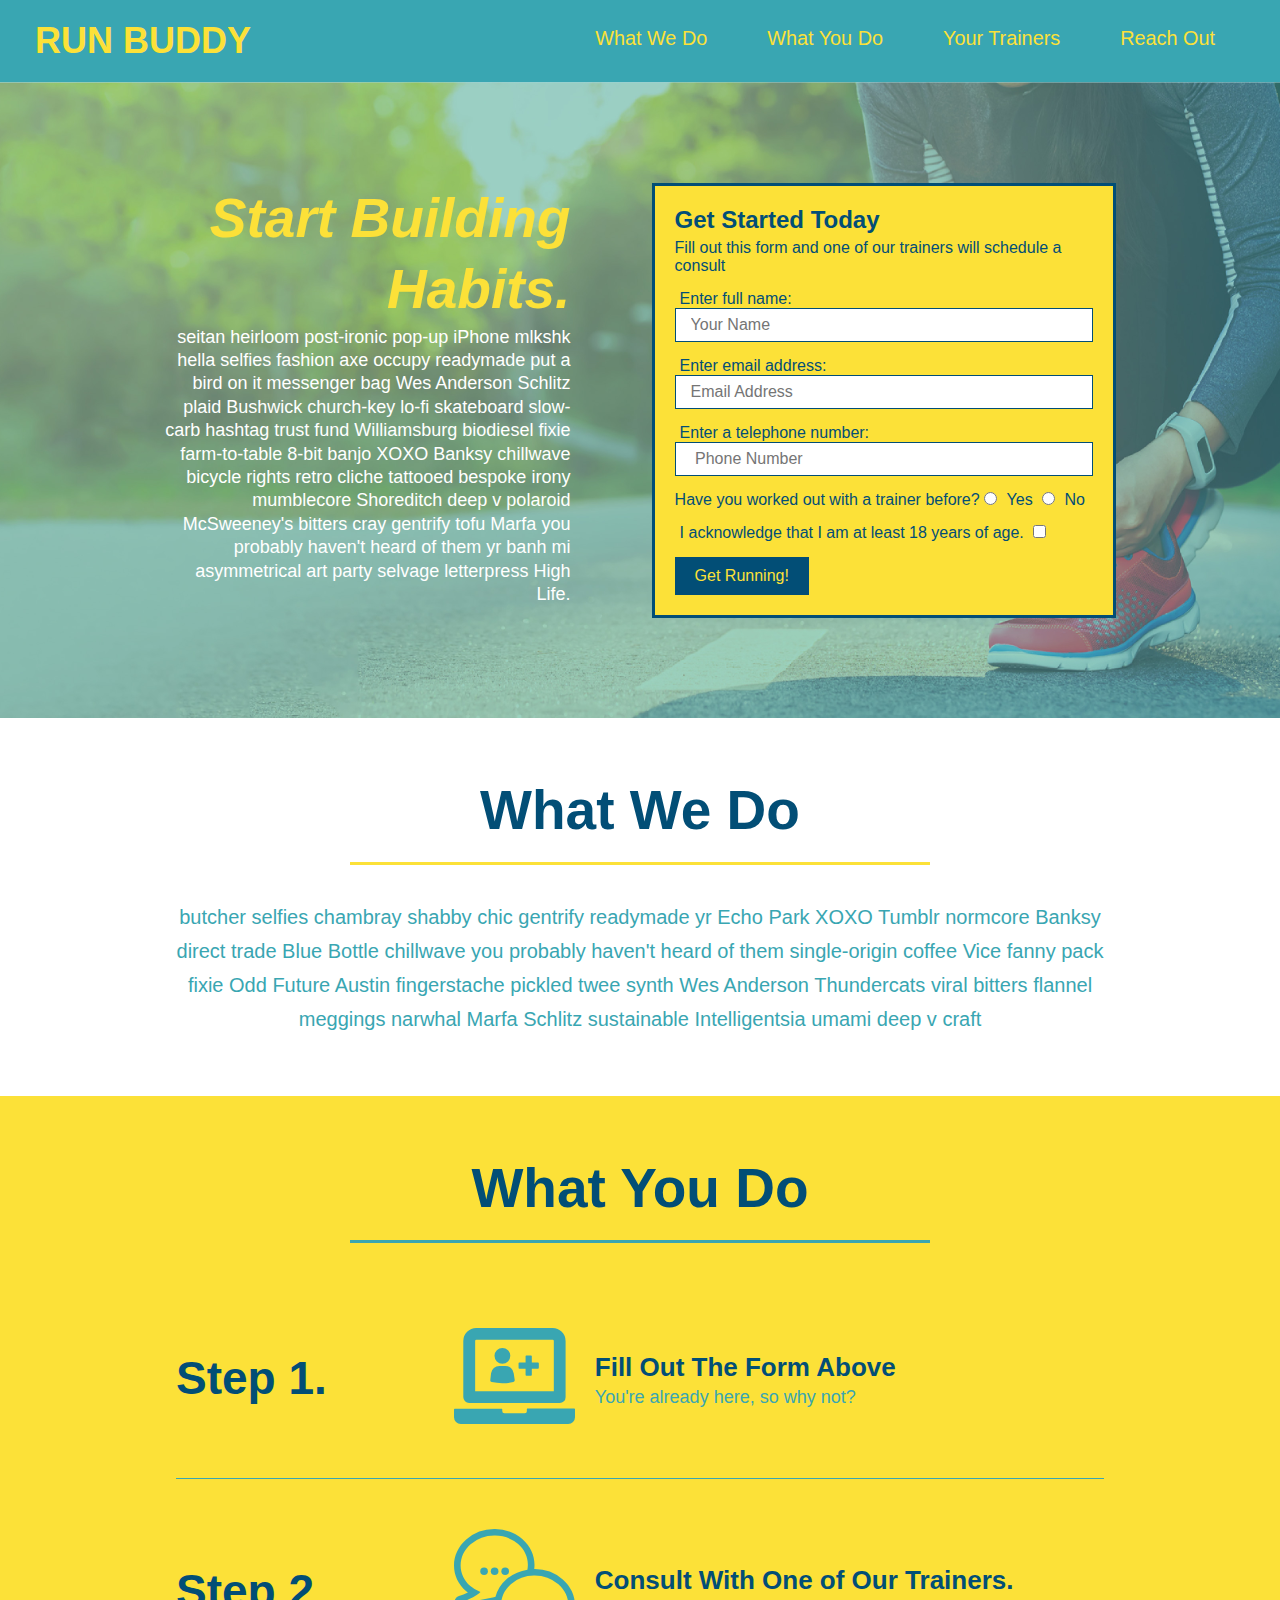
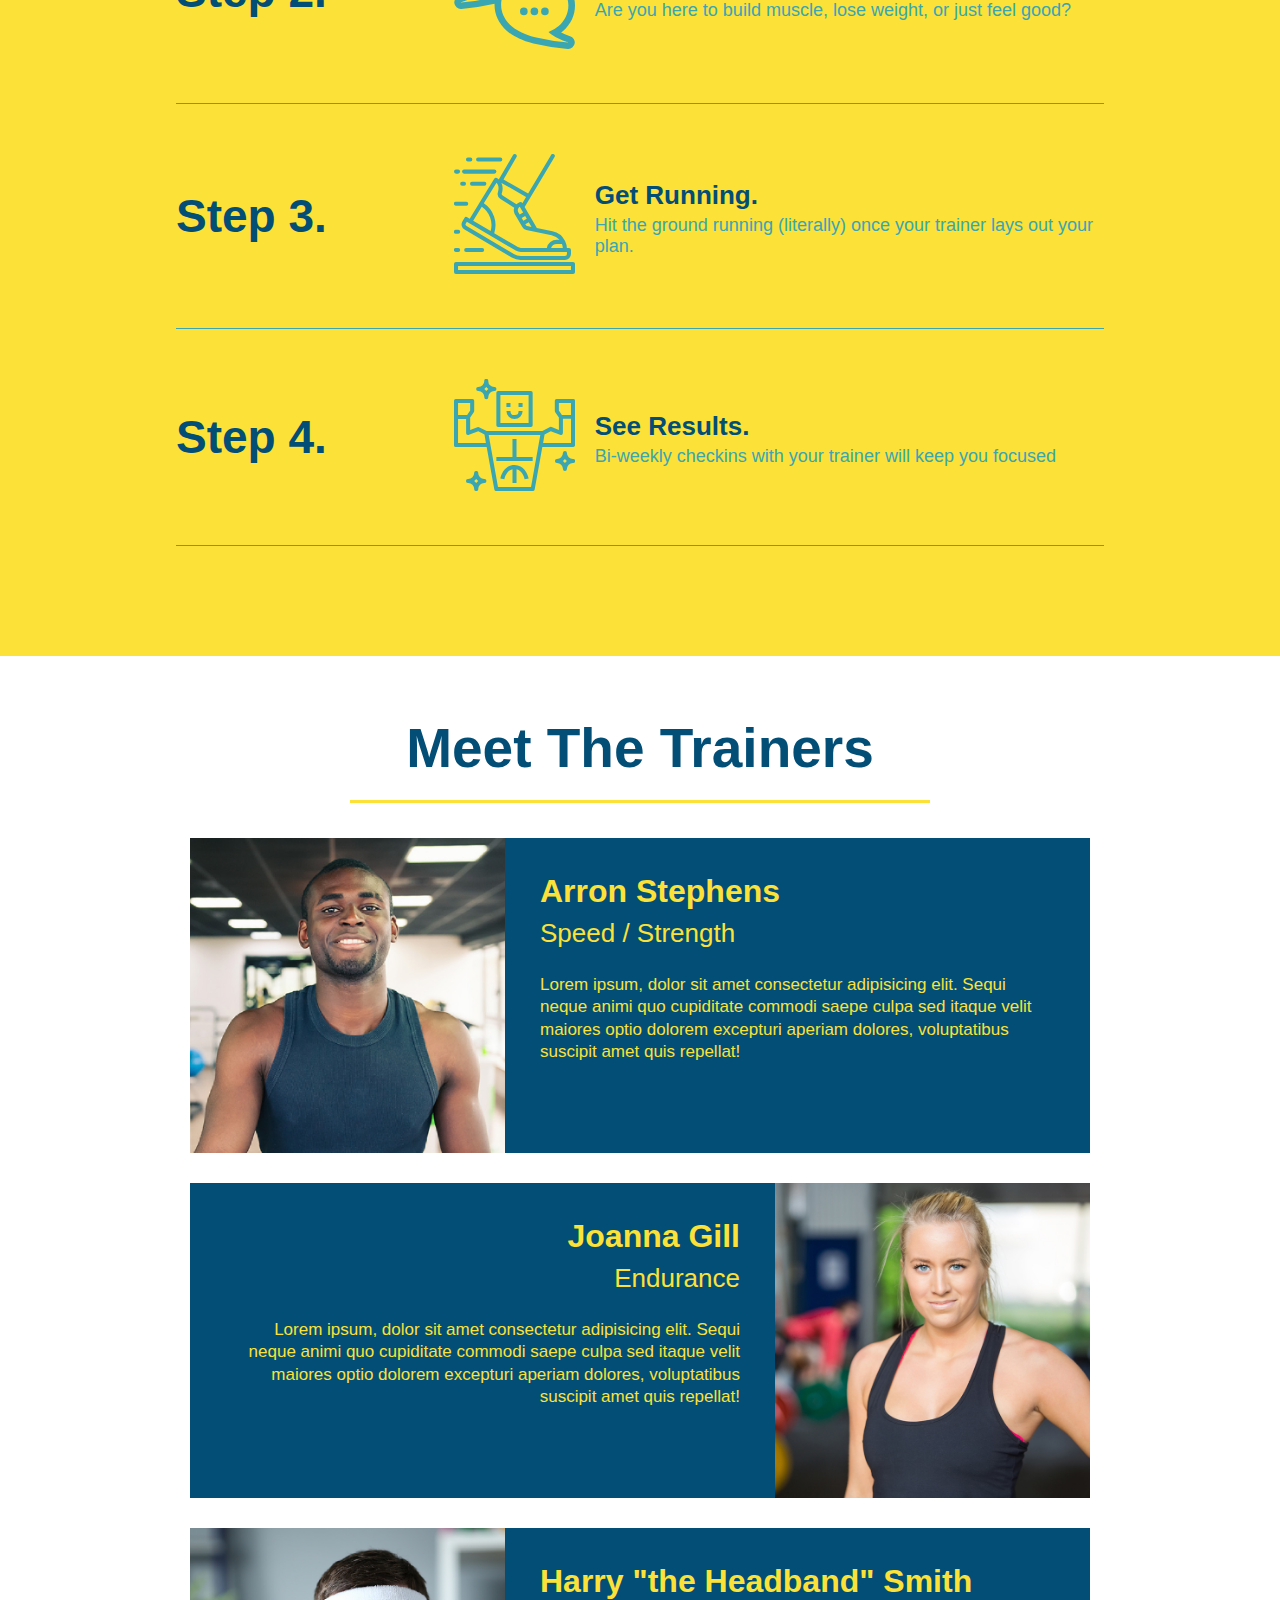
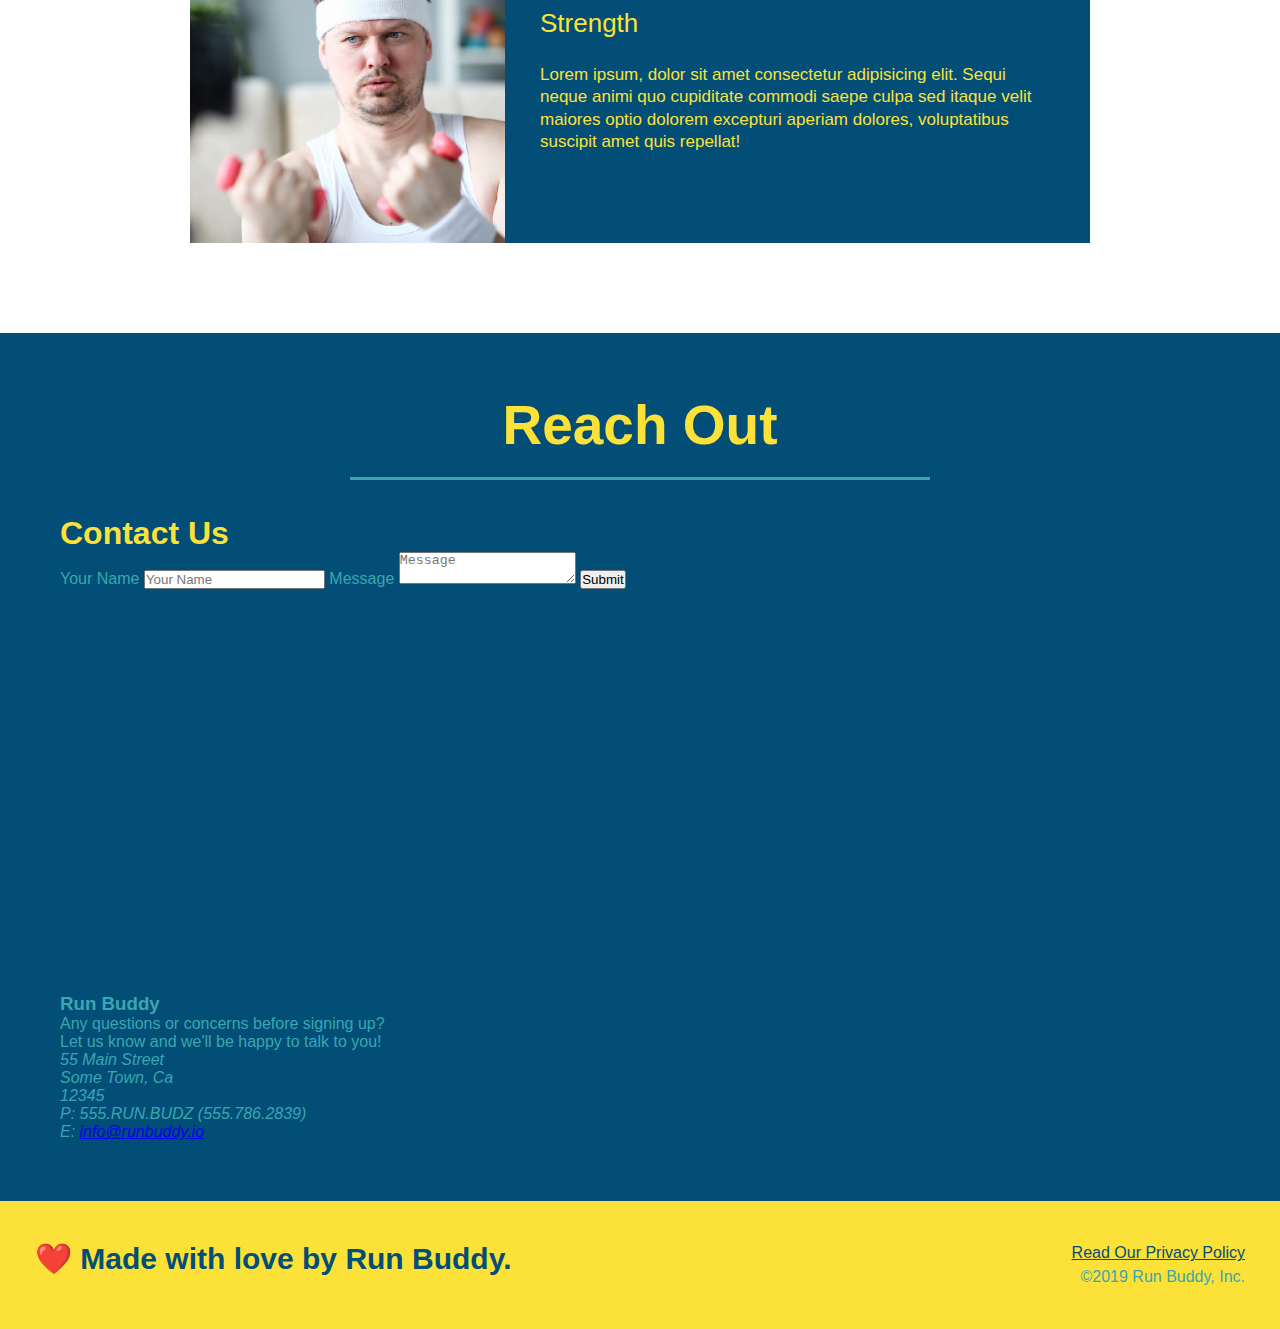
==== commit a80c6305: "add flexbox to the steps" ====
--- a/index.html
+++ b/index.html
@@ -95,27 +95,55 @@
                 </div>
              
     
-                <div>
-                    <!--insert this img element-->
-                    <img src="./assets/images/01-04-svgs/step-1.svg" alt="">
-                    <h3>Step 1:<span>Fill Out the Form Above.</span> </h3>
-                    <p>You're already here, so why not?</p>
-                </div>
-                <div>
-                    <img src= "assets/images/01-04-svgs/step-2.svg" alt="">
-                    <h3>Step 2: <span>Consult with One of Our Trainers.</span></h3>
-                    <p>Are you here to build muscle, lose weight, or just feel good?</p>
-                </div>
-                <div>
-                    <img src="assets/images/01-04-svgs/step-3.svg" alt="">
-                    <h3>Step 3: <span>Get Running.</span></h3>
-                    <p>Hit the ground running (literally) once your trainer lays out your plan.</p>
+                <div class="step">
+                    <h3>Step 1.</h3>
+                    <div class="step-info">
+                        <div class="step-img">
+                            <!--insert this img element-->
+                            <img src="./assets/images/01-04-svgs/step-1.svg" alt="">
+                        </div>
+                        <div class="step-text">
+                            <h4>Fill Out The Form Above</h4>
+                            <p>You're already here, so why not?</p>
+                        </div>
+                    </div>
+                </div>
+                <div class="step">
+                    <h3>Step 2.</h3>
+                    <div class="step-info">
+                        <div class="step-img">
+                            <img src= "assets/images/01-04-svgs/step-2.svg" alt="">
+                        </div>
+                        <div class="step-text">
+                            <h4>Consult With One of Our Trainers.</h4>
+                            <p>Are you here to build muscle, lose weight, or just feel good?</p>
+                        </div>
+                    </div>
+                </div>
+                <div class="step">
+                    <h3>Step 3.</h3>
+                    <div class="step-info">
+                        <div class="step-img">
+                            <img src="assets/images/01-04-svgs/step-3.svg" alt="">
+                        </div>
+                        <div class="step-text">
+                            <h4>Get Running.</h4>
+                            <p>Hit the ground running (literally) once your trainer lays out your plan.</p>
+                        </div>
+                    </div>
                   </div>
                 
-                  <div>
-                      <img src="assets/images/01-04-svgs/step-4.svg" alt="">
-                    <h3>Step 4: See Results.</h3>
-                    <p>Bi-weekly checkins with your trainer will keep you focused</p>
+                  <div class="step">
+                      <h3>Step 4.</h3>
+                      <div class="step-info">
+                          <div class ="step-img">
+                            <img src="assets/images/01-04-svgs/step-4.svg" alt="">
+                          </div>
+                          <div class="step-text">
+                              <h4>See Results.</h4>
+                            <p>Bi-weekly checkins with your trainer will keep you focused</p>
+                          </div>
+                      </div>
                   </div>
             </section>
 
--- a/assets/css/style.css
+++ b/assets/css/style.css
@@ -139,26 +139,46 @@
       .steps {
           background:#fce138;
       }
-      .steps div {
-          margin-bottom: 80px;
-      }
-      .steps img {
-          width: 15%;
-          margin: 10px 0;
-      }
-      .steps h3 {
+      .step h3 {
           color:#024e76;
           font-size: 46px;
-          margin-top: 10px;
-      }
-      .steps p{
+          flex: 1 30%;
+      }
+      .step-info {
+        flex: 2 70%;
+        display: flex;
+        flex-wrap: wrap;
+        align-items: center;
+      }
+      .step-text p{
           color:#39a6b2;
-          font-size: 23px;
-      }
-      .steps span{
-          font-size: 38px;
-      }
-
+          font-size: 18px;
+      }
+      .step-text h4 {
+        font-size: 26px;
+        line-height: 1.5;
+        color: #024e76;
+      }
+      .step {
+        margin: 50px auto;
+        padding-bottom: 50px;
+        width: 80%;
+        border-bottom: 1px solid #39a6b2;
+        display:flex;
+        flex-wrap: wrap;
+        align-items: center;
+        justify-content: space-between;
+      }
+      .step-img {
+        flex: 1 12%;
+        margin-right: 20px;
+      }
+      .step-text {
+        flex: 12;
+      }
+      .step-img img {
+        max-width: 100%;
+      }
       .section-title {
         font-size: 55px;
         color: #024e76;
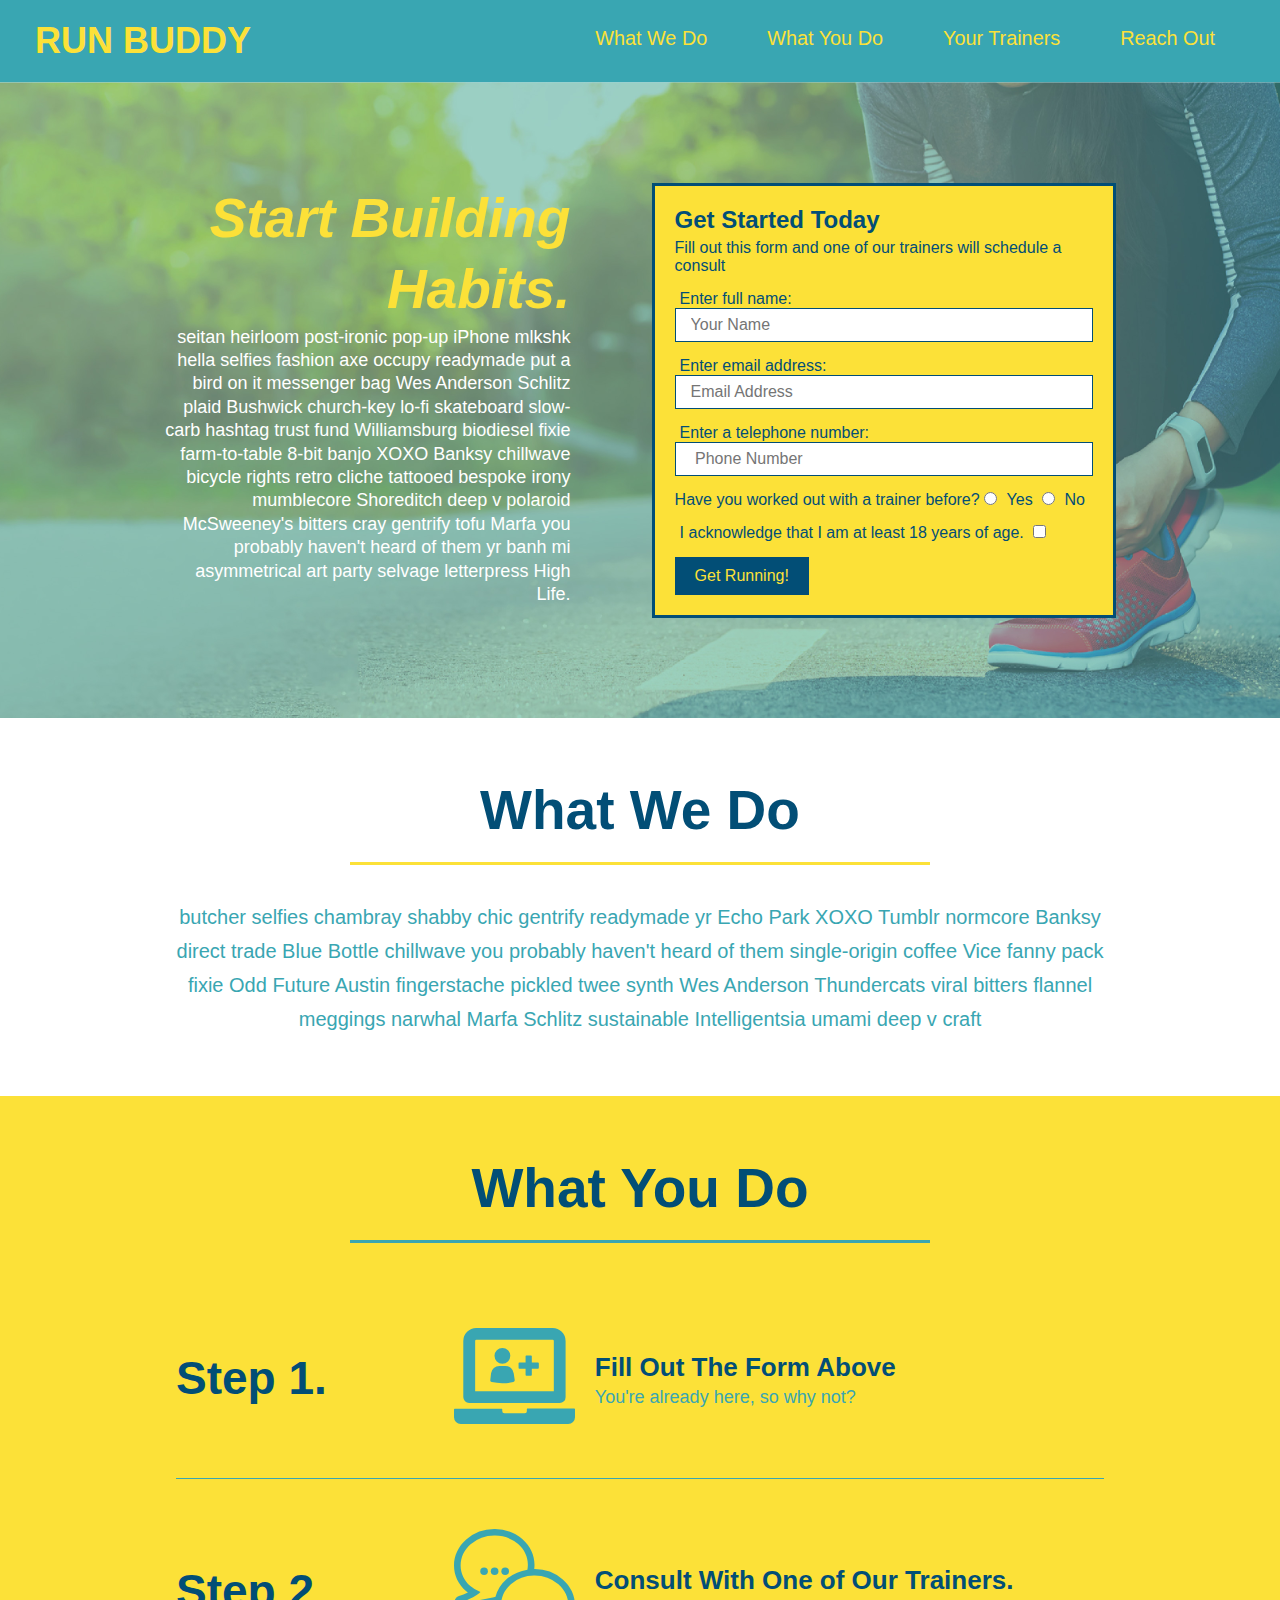
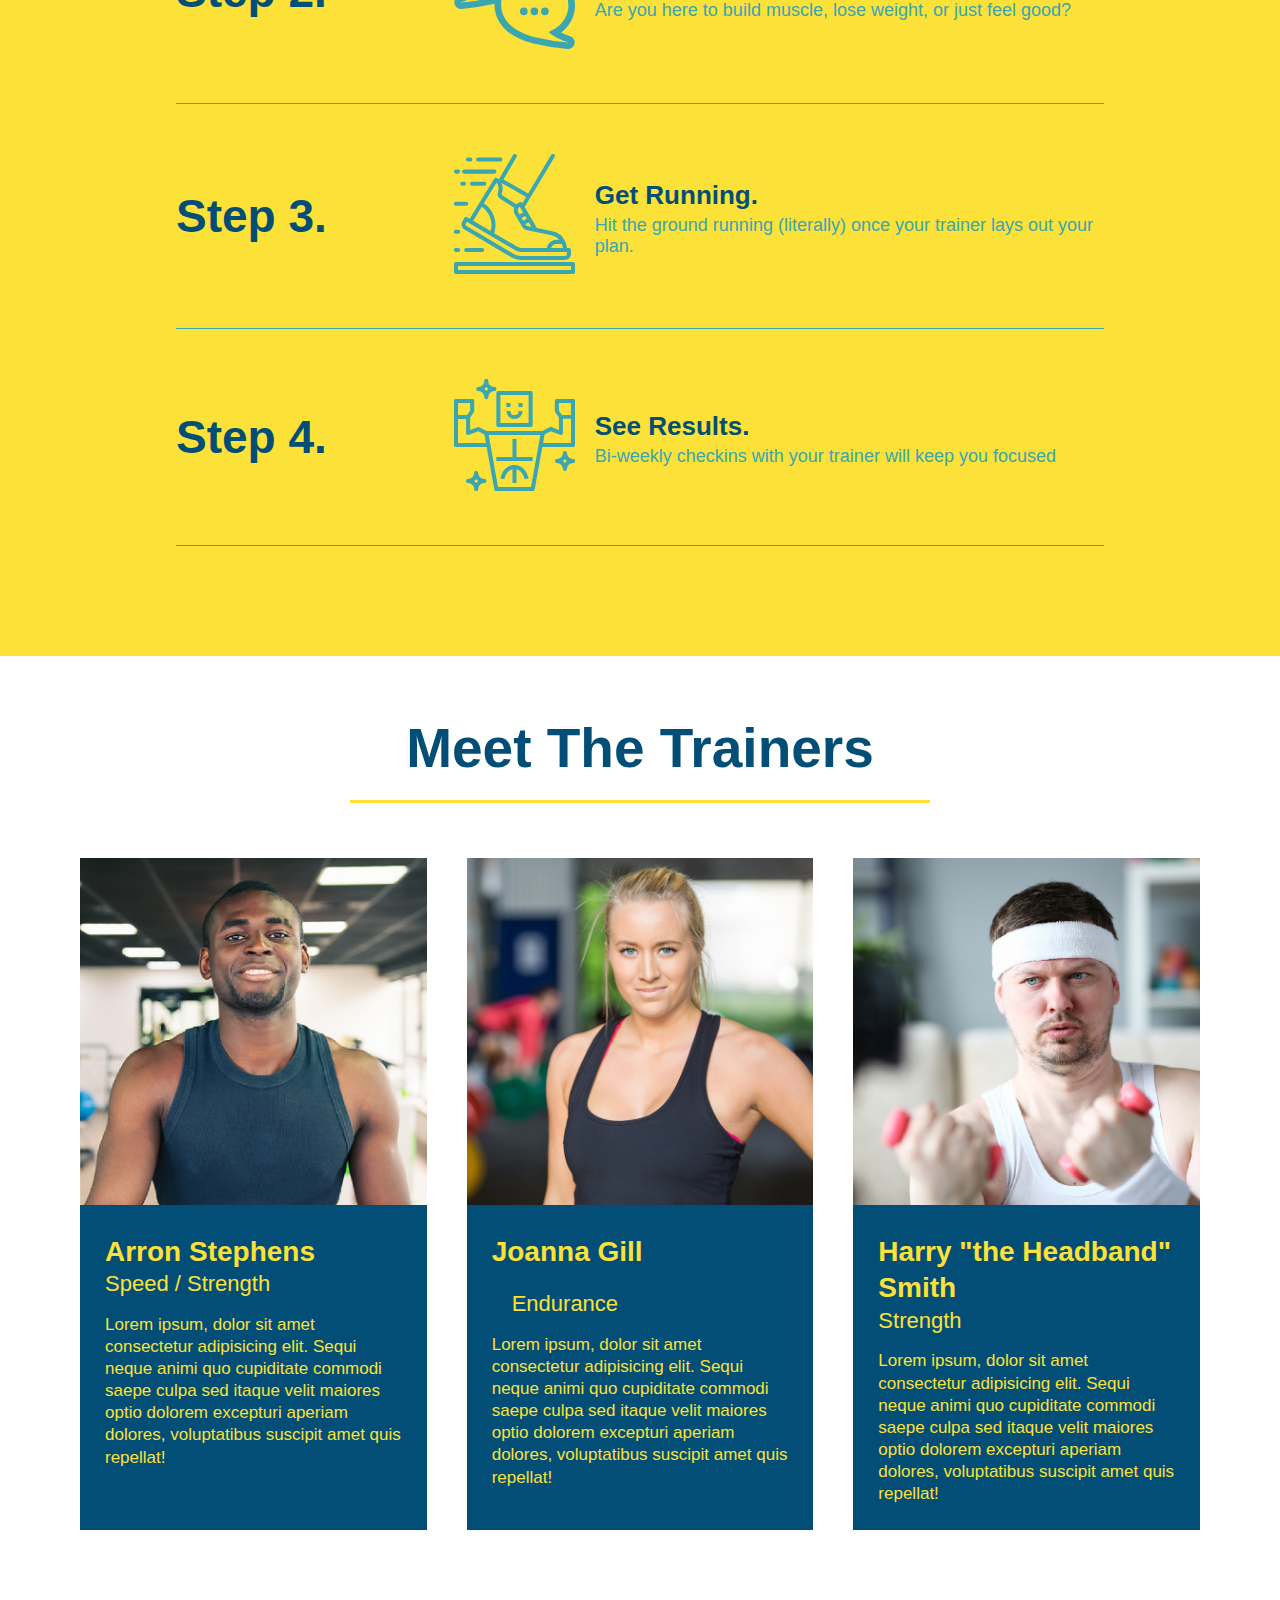
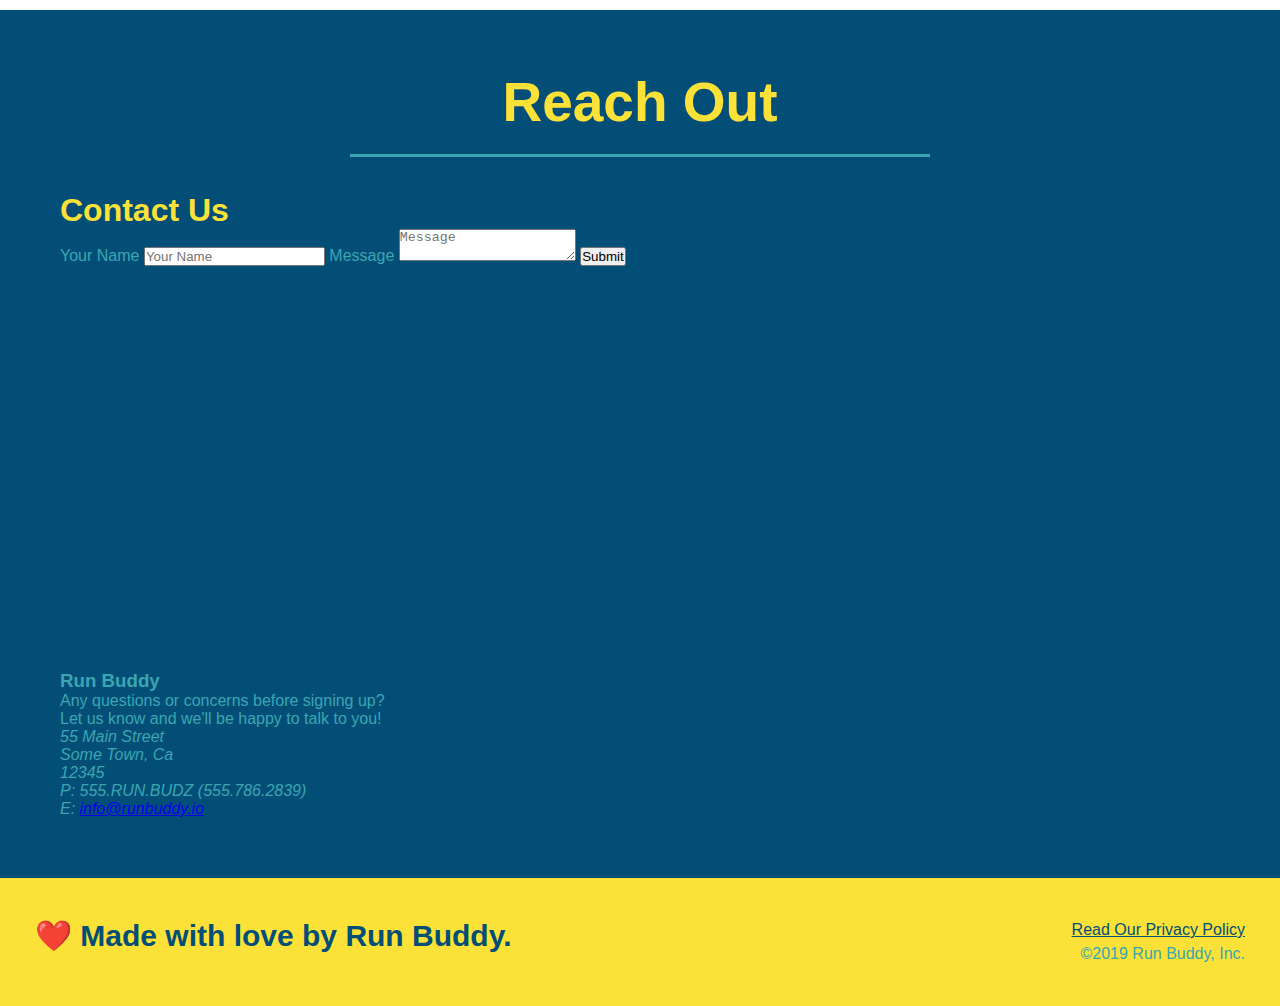
==== commit 362a1bdb: "add flexbox to trainers" ====
--- a/index.html
+++ b/index.html
@@ -148,16 +148,16 @@
             </section>
 
         <!-- "meet the trainers" section-->
-            <section id="your-trainers" class="trainers">
+            <section id="your-trainers">
                 <div class="flex-row">
                     <h2 class="section-title primary-border">Meet The Trainers</h2>
                 </div>
-              
+                <div class="trainers">
                 <article class="trainer">
                     <img src="assets/images/01-05-trainers/trainer-1.jpg" alt="Arron Stephens in his workout clothes ready to pump iron"/>
-                    <div class="trainer-bio text-left">
-                        <h3>Arron Stephens</h3>
-                        <h4>Speed / Strength</h4>
+                    <div class="trainer-bio">
+                        <h3 class="trainer-name">Arron Stephens</h3>
+                        <h4 class="trainer-role">Speed / Strength</h4>
                         <p>
                             Lorem ipsum, dolor sit amet consectetur adipisicing elit. Sequi neque animi quo cupiditate commodi saepe culpa sed
                             itaque velit maiores optio dolorem excepturi aperiam dolores, voluptatibus suscipit amet quis repellat!
@@ -166,29 +166,29 @@
                 </article>
                 <!--second trainer bio-->
                 <article class="trainer">
-                    <div class="trainer-bio text-right">
-                        <h3>Joanna Gill</h3>
-                        <h4>Endurance</h4>
+                    <img src="assets/images/01-05-trainers/trainer-2.jpg" alt="Joanna Gill cooling off after a workout"/>
+                    <div class="trainer-bio">
+                        <h3 class="trainer-name">Joanna Gill</h3>
+                        <h4 class="trainer role">Endurance</h4>
                         <p>
                             Lorem ipsum, dolor sit amet consectetur adipisicing elit. Sequi neque animi quo cupiditate commodi saepe culpa sed
                             itaque velit maiores optio dolorem excepturi aperiam dolores, voluptatibus suscipit amet quis repellat!
                         </p>
                     </div>
-                    <img src="assets/images/01-05-trainers/trainer-2.jpg" alt="Joanna Gill cooling off after a workout"/>
-
                 </article>
                 <!--third trainer bio-->
                 <article class="trainer">
                     <img src="assets/images/01-05-trainers/trainer-3.jpg" alt="Harry Smith wearing a headband and comically lifting small pink weights" />
-                    <div class="trainer-bio text-left">
-                        <h3>Harry "the Headband" Smith</h3>
-                        <h4>Strength</h4>
+                    <div class="trainer-bio">
+                        <h3 class="trainer-name">Harry "the Headband" Smith</h3>
+                        <h4 class="trainer-role">Strength</h4>
                         <p>
                             Lorem ipsum, dolor sit amet consectetur adipisicing elit. Sequi neque animi quo cupiditate commodi saepe culpa sed
                             itaque velit maiores optio dolorem excepturi aperiam dolores, voluptatibus suscipit amet quis repellat!
                         </p>
                     </div>
                 </article>
+               </div> 
             </section>    
 
         <!-- "reach out" section-->   
--- a/assets/css/style.css
+++ b/assets/css/style.css
@@ -196,40 +196,42 @@
       .secondary-border {
         border-color: #39a6b2;
       }
+      .trainers {
+        width: 100%;
+        margin: 0 auto;
+        display: flex;
+        flex-wrap: wrap;
+        justify-content: space-around;
+      }
       .trainer {
-          width: 900px;
-          margin: 0 auto 30px auto;
+          margin: 20px;
           background: #024e76;
           color: #fce138;
-          overflow: auto;
+          flex: 1;
         
       }
       .trainer img {
-        width: 35%;
-        float: left;
+        width: 100%;
       }
       
       .trainer-bio {
-        padding: 35px;
-        float: left;
-        width: 65%;
+        padding: 25px;
+        line-height: 1.3;
         
       }
    
       .trainer-bio h3 {
-        font-size: 32px;
-        margin-bottom: 8px;
+        font-size: 28px;
       }
       
       .trainer-bio h4 {
         font-weight: lighter;
-        font-size: 26px;
-        margin-bottom: 25px;
+        font-size: 22px;
+        margin-bottom: 15px;
       }
       
       .trainer-bio p {
         font-size: 17px;
-        line-height: 1.3;
       }
       .text-left {
         text-align:left
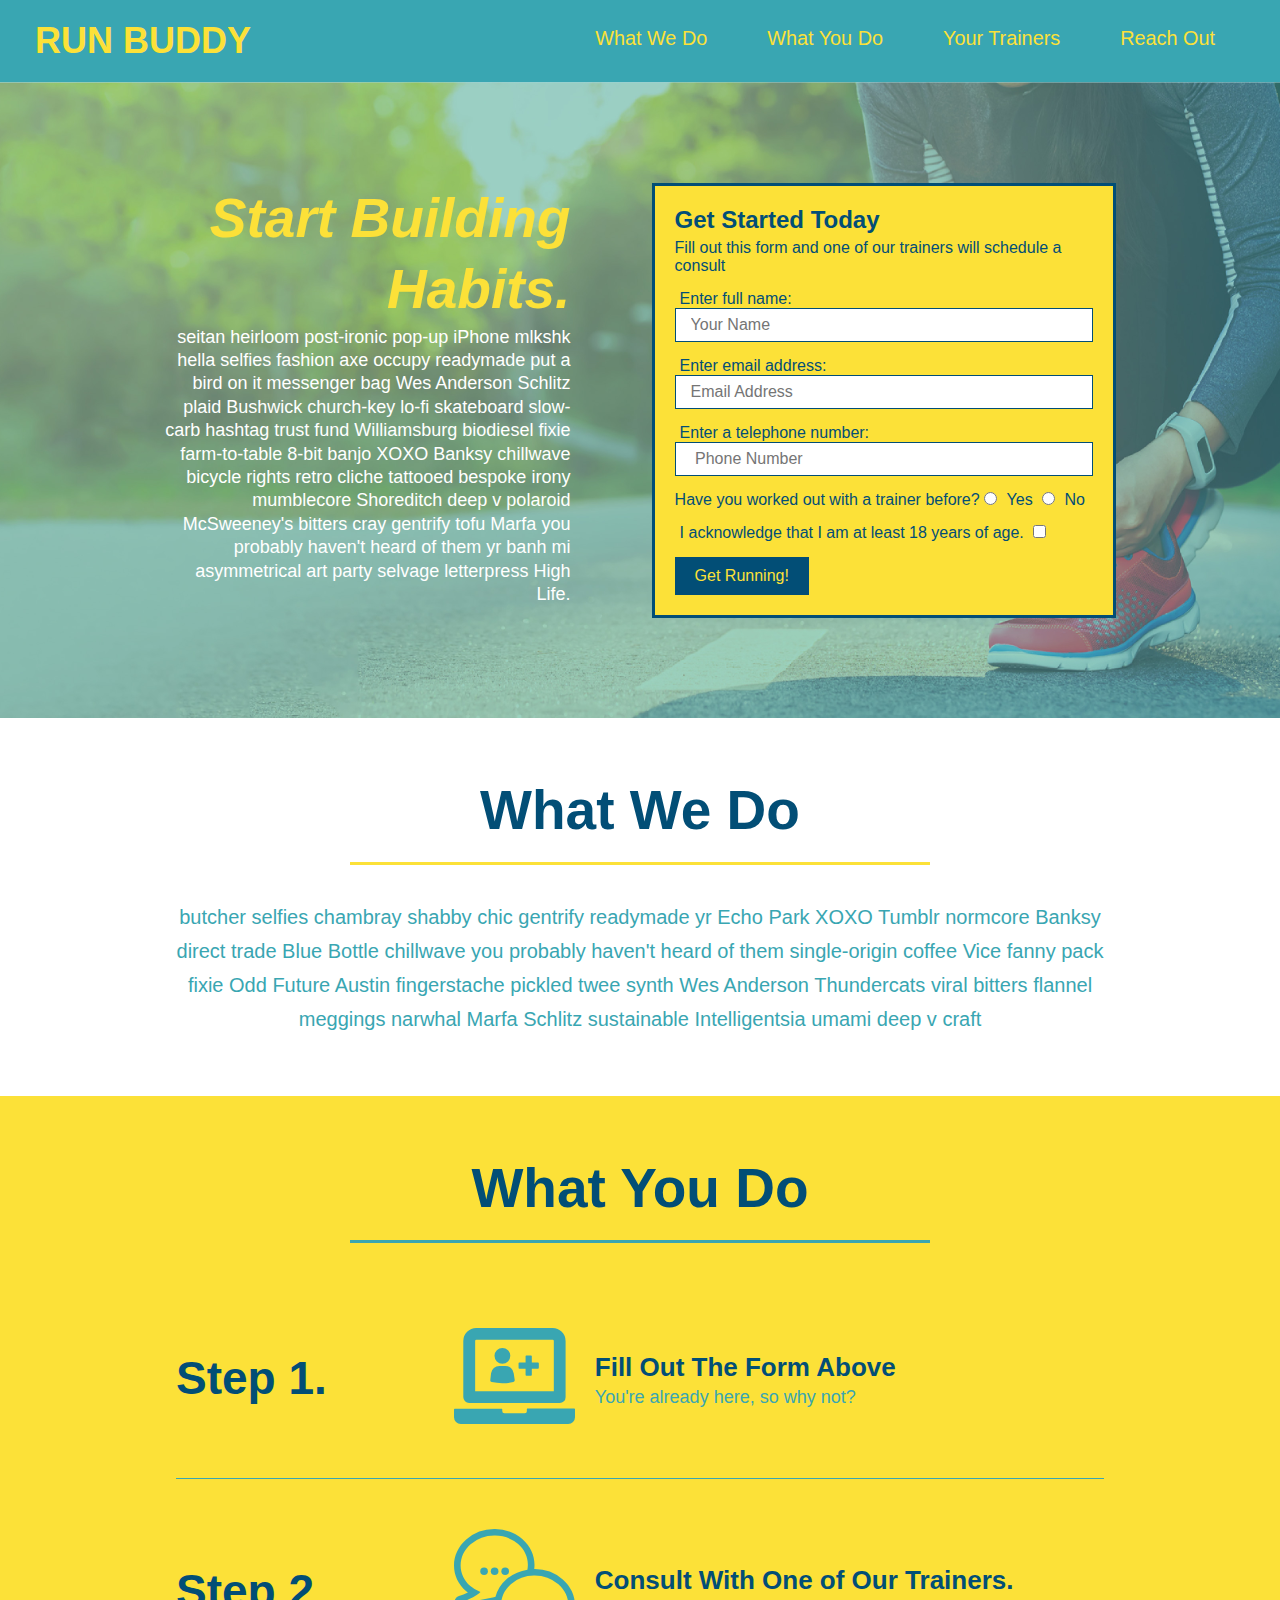
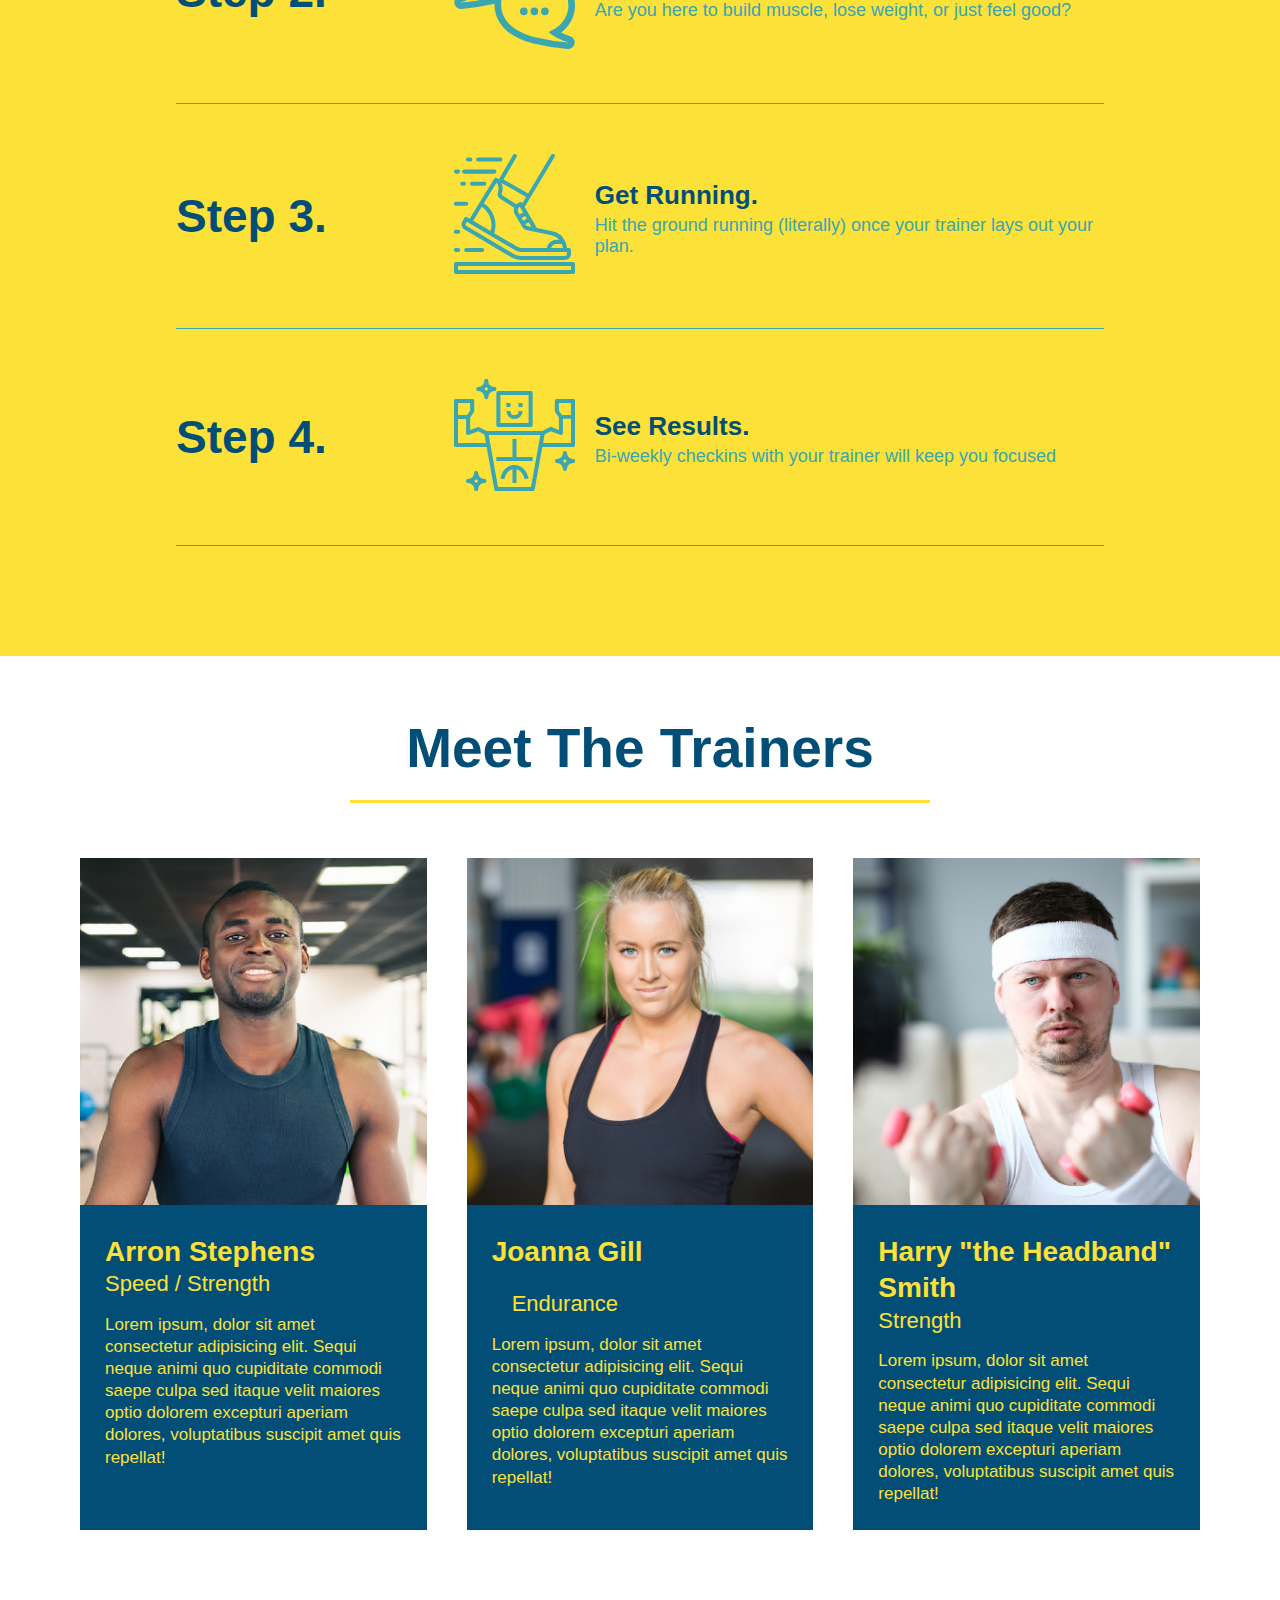
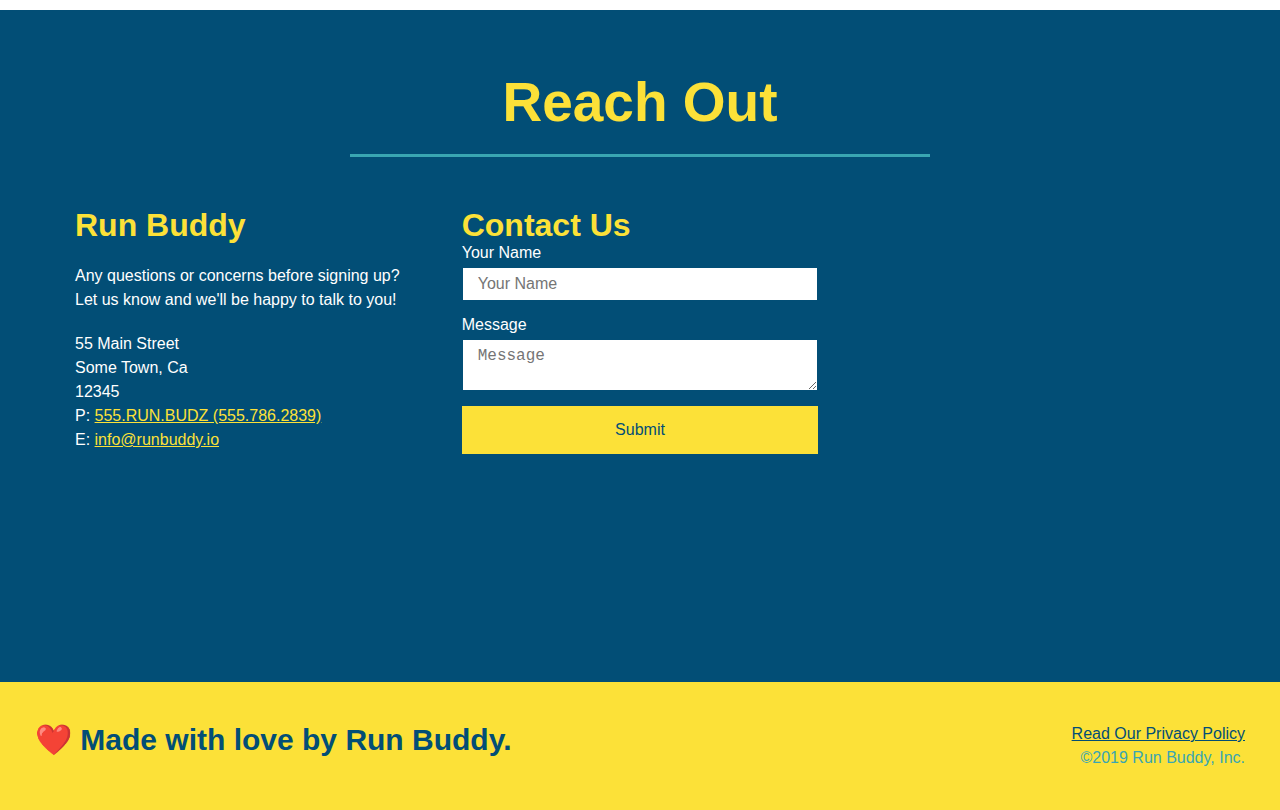
==== commit 8070f408: "add flexbox to reach out" ====
--- a/index.html
+++ b/index.html
@@ -196,8 +196,25 @@
                 <div class="flex-row">
                     <h2 class="section-title secondary-border">Reach Out</h2>
                 </div>
-              
+
                 <div class="contact-info">
+                <div>
+                    <h3>Run Buddy</h3>
+                    <p>
+                        Any questions or concerns before signing up?
+                        <br />
+                        Let us know and we'll be happy to talk to you!
+                    </p>
+                    <address>
+                        55 Main Street <br/>
+                        Some Town, Ca <br/>
+                        12345<br />
+                        P: <a href="tel:555.786.2839">555.RUN.BUDZ (555.786.2839)</a><br/>
+                        E: <a href="mailto:info@runbuddy.io">info@runbuddy.io</a>
+                      </address>
+                </div>
+
+                <div class="contact-form">
                     <h3>Contact Us</h3>
                         <form>
                             <label for="contact-name">Your Name</label>
@@ -208,27 +225,13 @@
 
                             <button type="submit">Submit</button>
                         </form>
+                     </div>
+
                     <iframe src="https://www.google.com/maps/embed?pb=!1m18!1m12!1m3!1d3147.1079747227936!2d-120.42364418397035!3d37.92790791110593!2m3!1f0!2f0!3f0!3m2!1i1024!2i768!4f13.1!3m3!1m2!1s0x8090c49129b6ac57%3A0xb56c7eb95a2cd8bd!2sMain%20St%2C%20California%2095327!5e0!3m2!1sen!2sus!4v1616426329495!5m2!1sen!2sus" 
                         style="border:0;" 
                         allowfullscreen="" 
                         loading="lazy">
                     </iframe>
-                    
-                </div>
-                <div>
-                    <h3>Run Buddy</h3>
-                    <p>
-                        Any questions or concerns before signing up?
-                        <br />
-                        Let us know and we'll be happy to talk to you!
-                    </p>
-                    <address>
-                        55 Main Street <br/>
-                        Some Town, Ca <br/>
-                        12345<br />
-                        P: 555.RUN.BUDZ (555.786.2839)<br/>
-                        E: <a href="mailto:info@runbuddy.io">info@runbuddy.io</a>
-                      </address>
                 </div>
             </section>
 
--- a/assets/css/style.css
+++ b/assets/css/style.css
@@ -248,16 +248,19 @@
           color:#fce138;
       }
       .contact-info iframe {
-          width: 400px;
-          height: 400px;
+        height: 400px;
       }
       .contact-info div {
-          width: 410px;
-          display: inline-block;
-          vertical-align: top;
-          text-align: left;
-          margin: 30px 0 0 60px;
           color: white;
+      }
+      .contact-info {
+        display: flex;
+        justify-content: space-between;
+        flex-wrap: wrap;
+      }
+      .contact-info > * {
+        flex: 1;
+        margin: 15px;
       }
       .contact-info h3 {
         color: #fce138;
@@ -267,12 +270,31 @@
       .contact-info p, .contact-info address {
         margin: 20px 0;
         line-height: 1.5;
-        font-size: 20px;
+        font-size: 16px;
         font-style: normal;
       }
       
       .contact-info a {
         color: #fce138;
+      }
+      .contact-form input, .contact-form textarea {
+        border: 1px solid #024e76;
+        display: block;
+        padding: 7px 15px;
+        font-size: 16px;
+        color: #024e76;
+        width: 100%;
+        margin-bottom: 15px;
+        margin-top: 5px;
+      }
+      .contact-form button {
+        width: 100%;
+        border: none;
+        background: #fce138;
+        color: #024e76;
+        text-align: center;
+        padding: 15px 0;
+        font-size: 16px;
       }
       
       /* REACH OUT STYLES END */
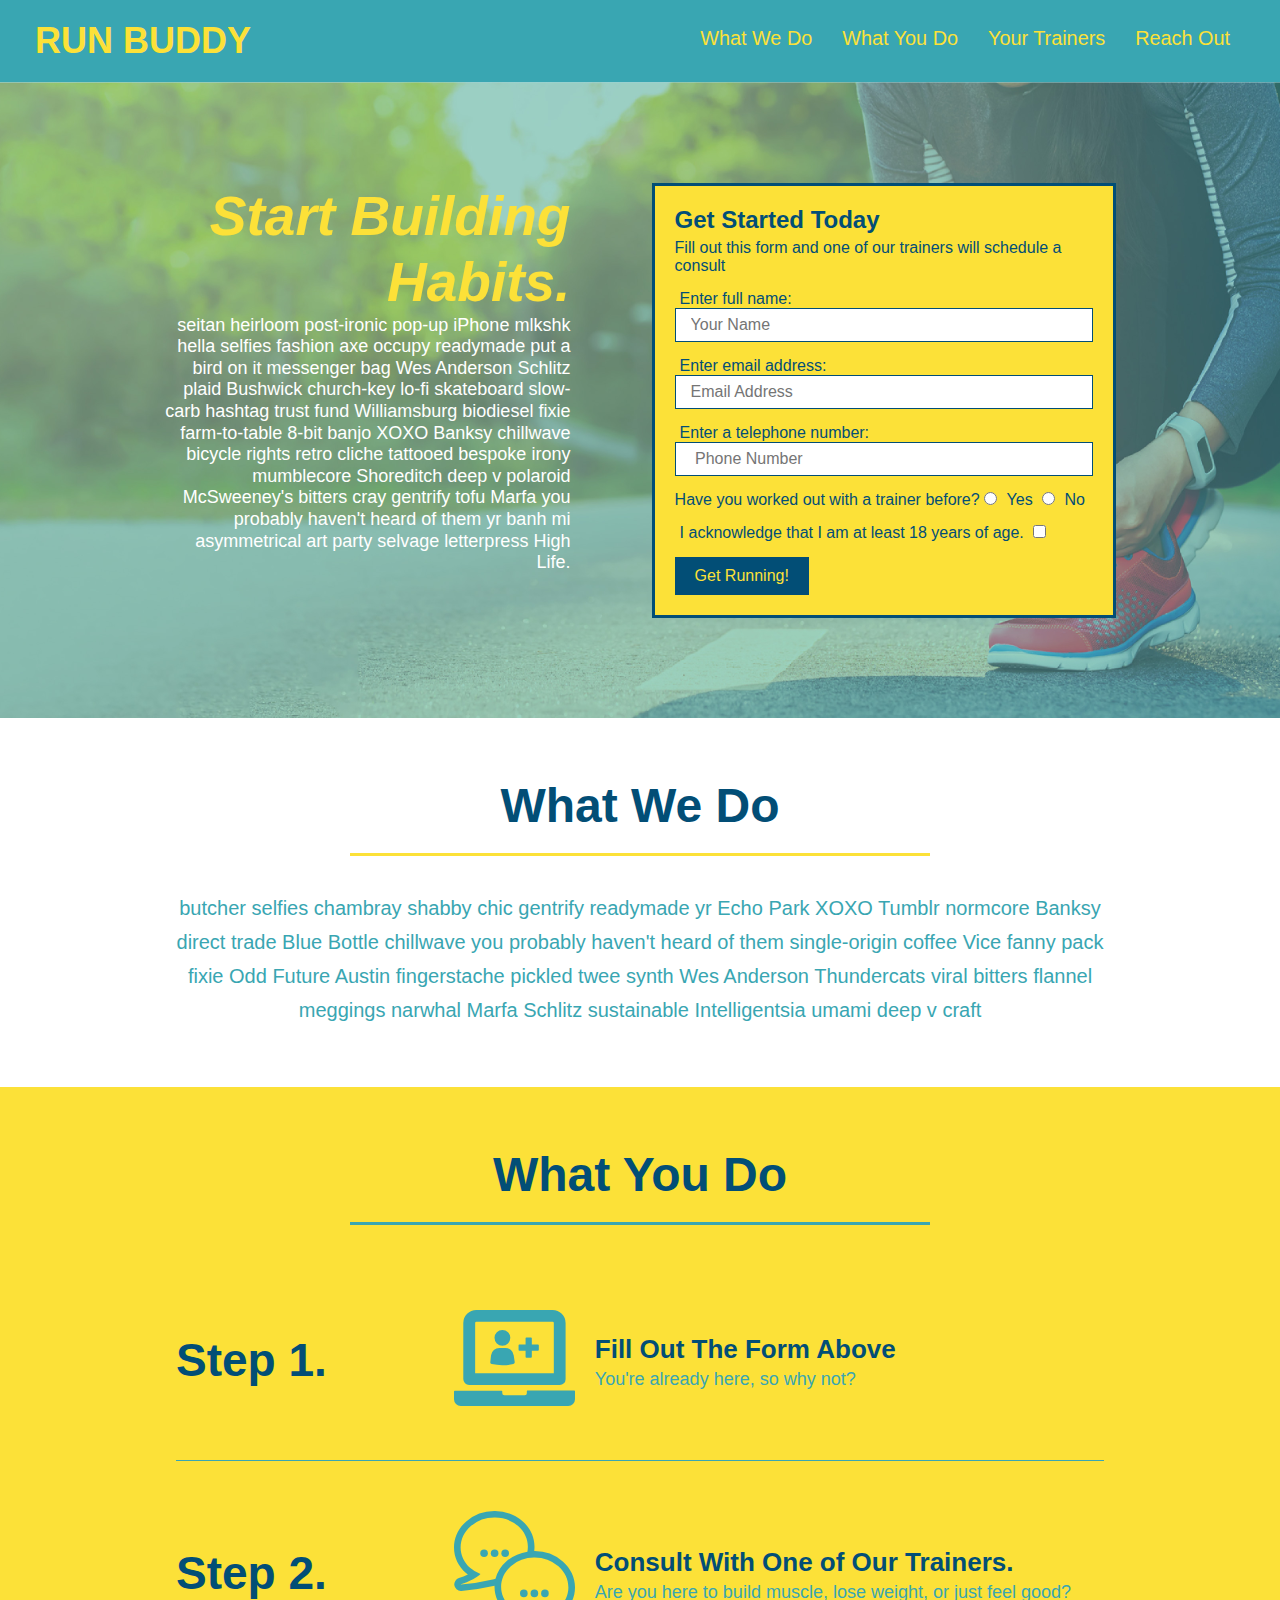
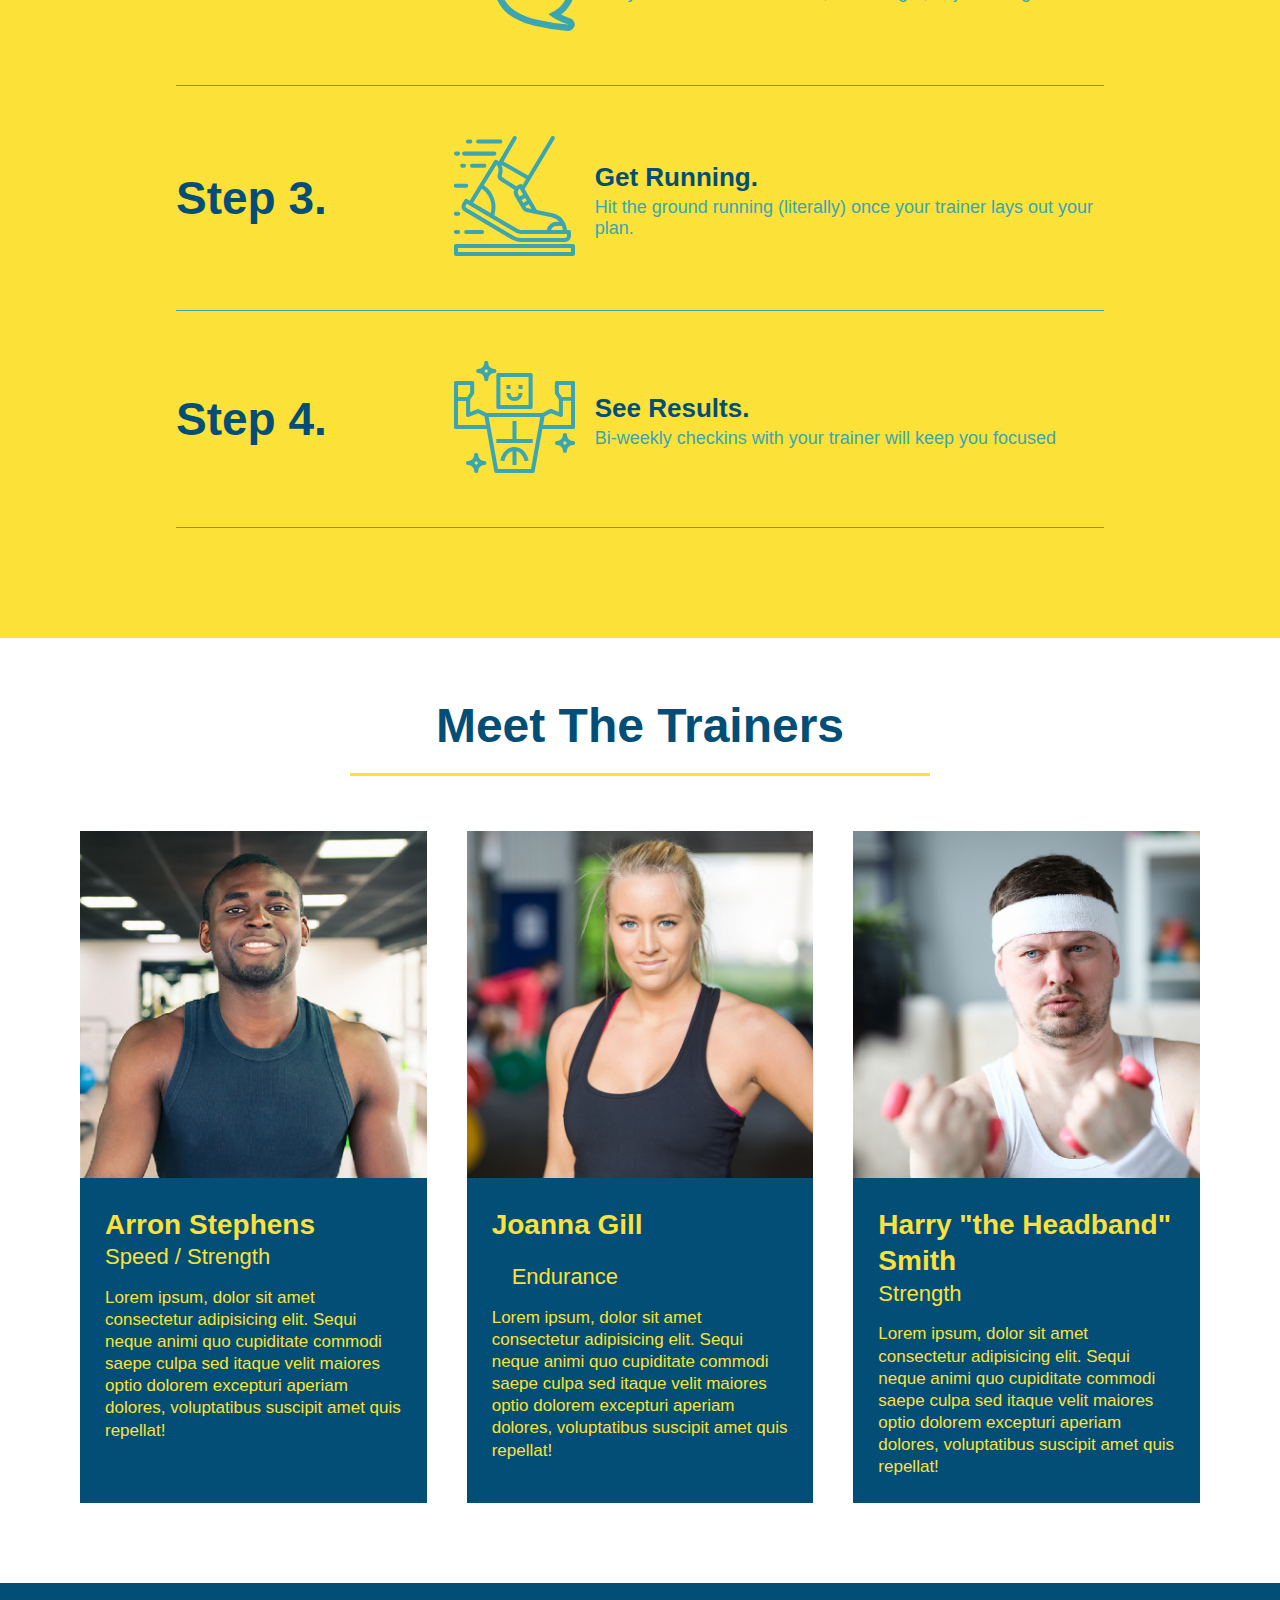
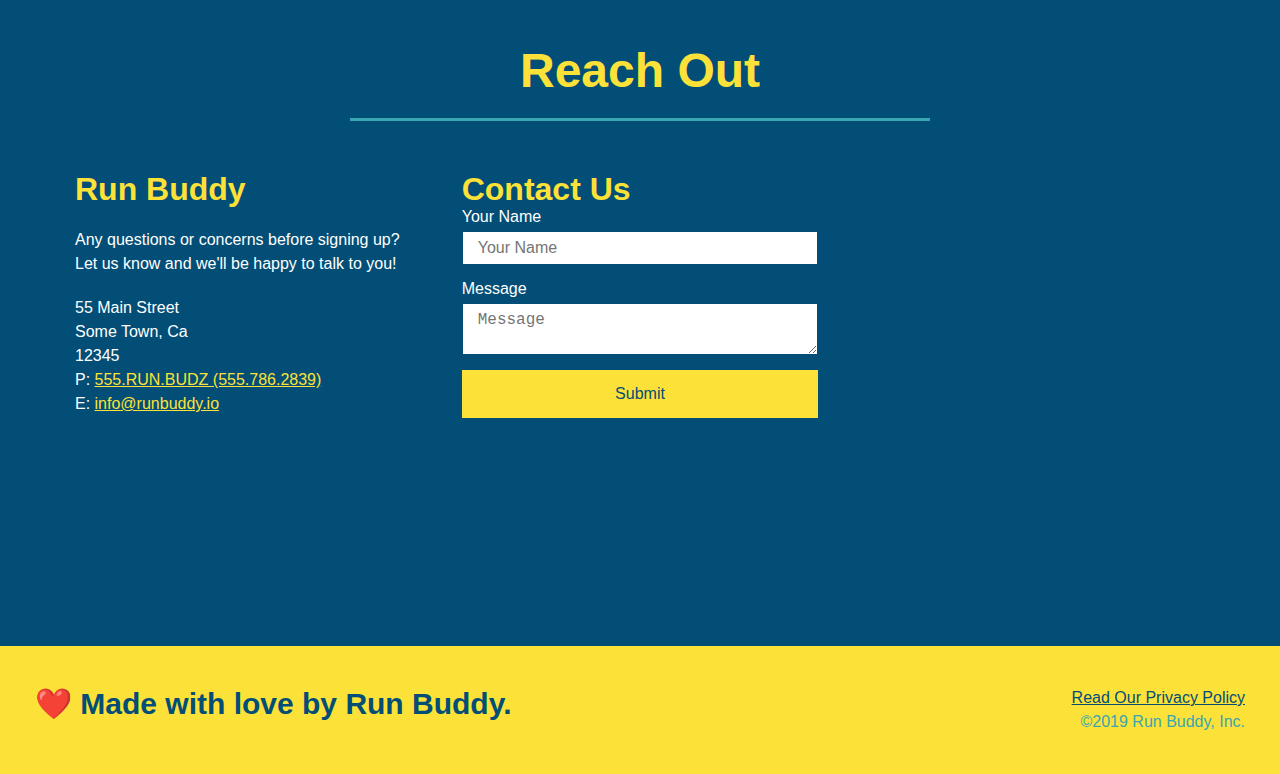
==== commit 83402737: "media queries" ====
--- a/index.html
+++ b/index.html
@@ -4,6 +4,7 @@
         <meta charset="UTF-8" />
         <title>Run Buddy</title>
         <link rel="stylesheet" href="./assets/css/style.css" />
+        <meta name="viewport" content="width=device-width, initial-scale=1.0"/>
     </head>
 
     <body>
--- a/assets/css/style.css
+++ b/assets/css/style.css
@@ -39,7 +39,7 @@
     list-style: none;
   }
   header nav ul li a {
-      margin: 0 30px;
+      padding: 10px 15px;
       font-weight: lighter;
       font-size: 1.55vw;
   }
@@ -73,7 +73,8 @@
       background-position: Center;
       display: flex;
       justify-content: center;
-      flex-wrap: wrap;      
+      flex-wrap: wrap;   
+      align-items: flex-start;   
   }
   .hero-cta {
     width: 35%;
@@ -81,7 +82,7 @@
     margin: 3.5%;
     color: #fff;
     font-size: 18px;
-    line-height: 1.3;
+    line-height: 1.2;
   }
   .hero-cta h2 {
     font-style: italic;
@@ -180,7 +181,7 @@
         max-width: 100%;
       }
       .section-title {
-        font-size: 55px;
+        font-size: 48px;
         color: #024e76;
         border-bottom: 3px solid;
         padding-bottom: 20px;
@@ -313,3 +314,19 @@
           color:red;
       }
 
+      /* MEDIA QUERY FOR SMALLER DESKTOP SCREENS AND SMALLER */
+@media screen and (max-width: 980px) {
+ 
+}
+
+/* MEDIA QUERY FOR TABLETS AND SMALLER */
+@media screen and (max-width: 768px) {
+  
+}
+
+/* MEDIA QUERY FOR MOBILE PHONES AND SMALLER */
+@media screen and (max-width: 575px) {
+
+}
+
+
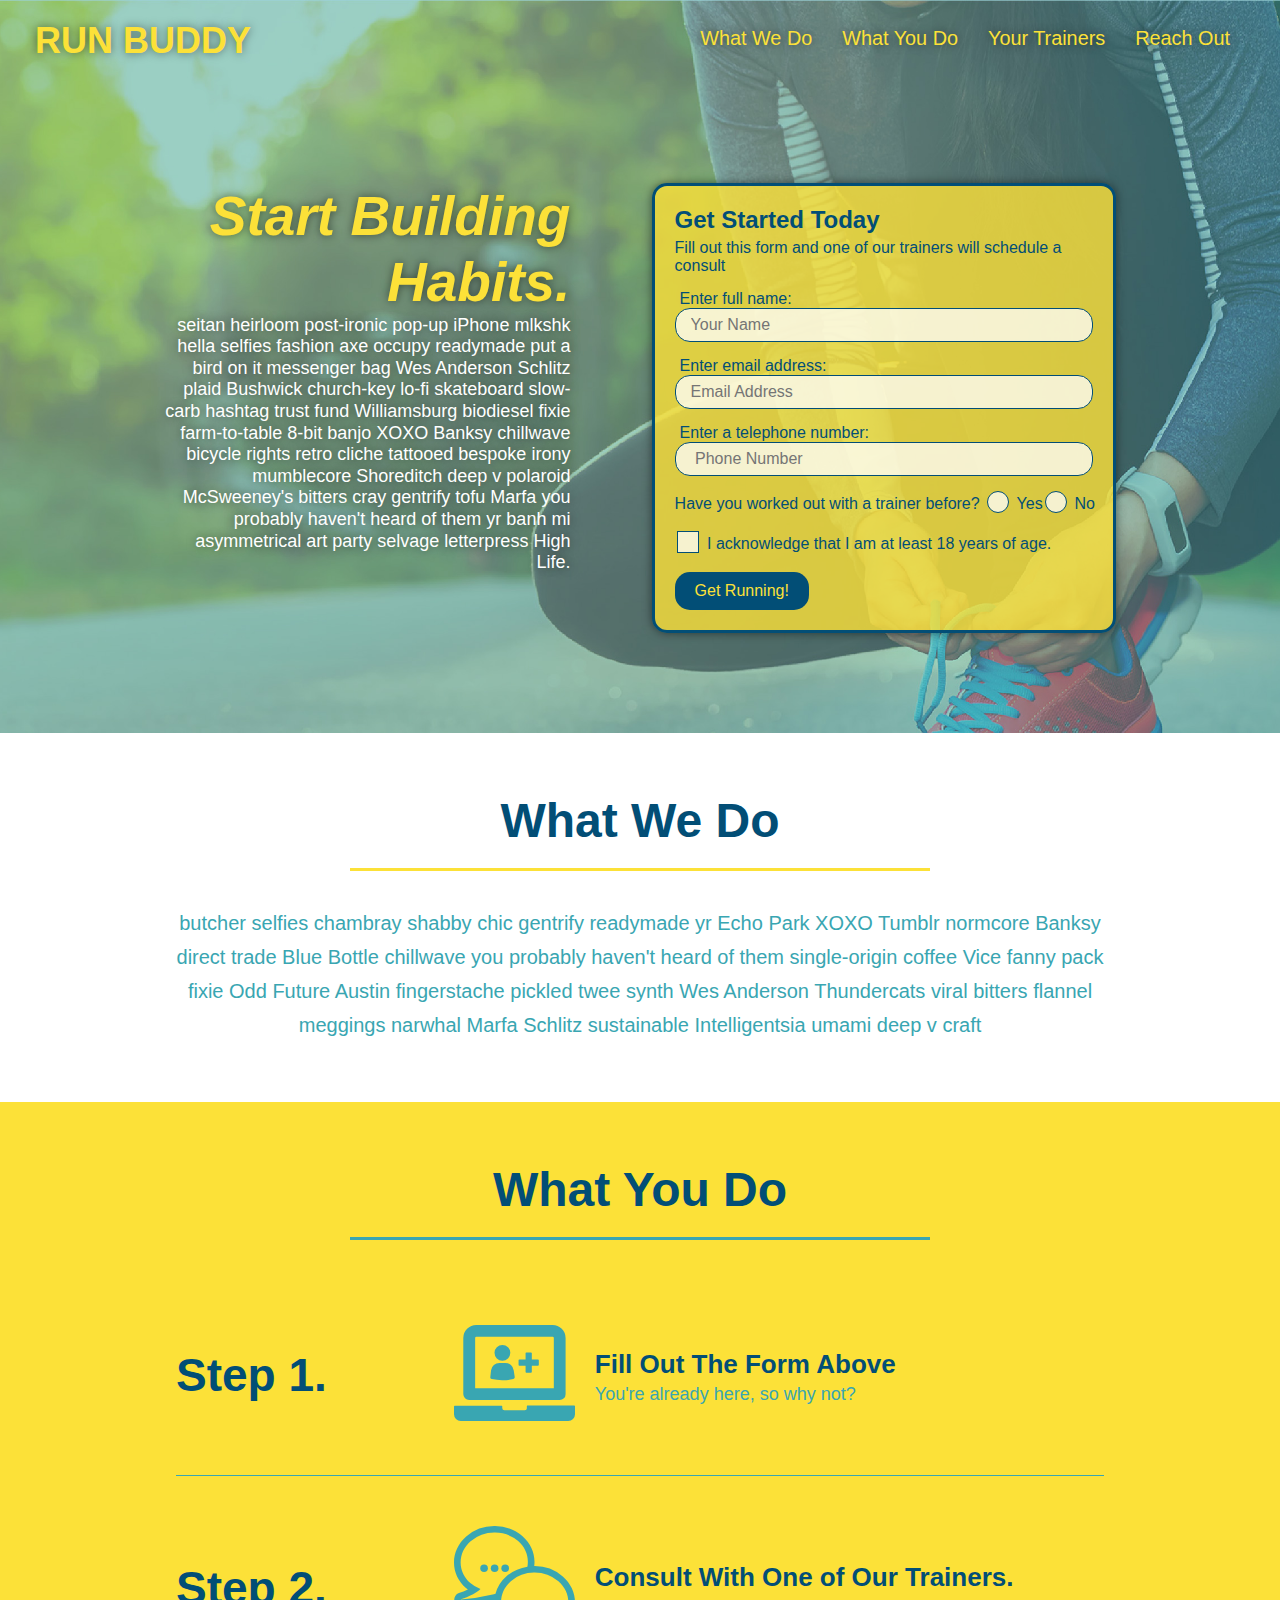
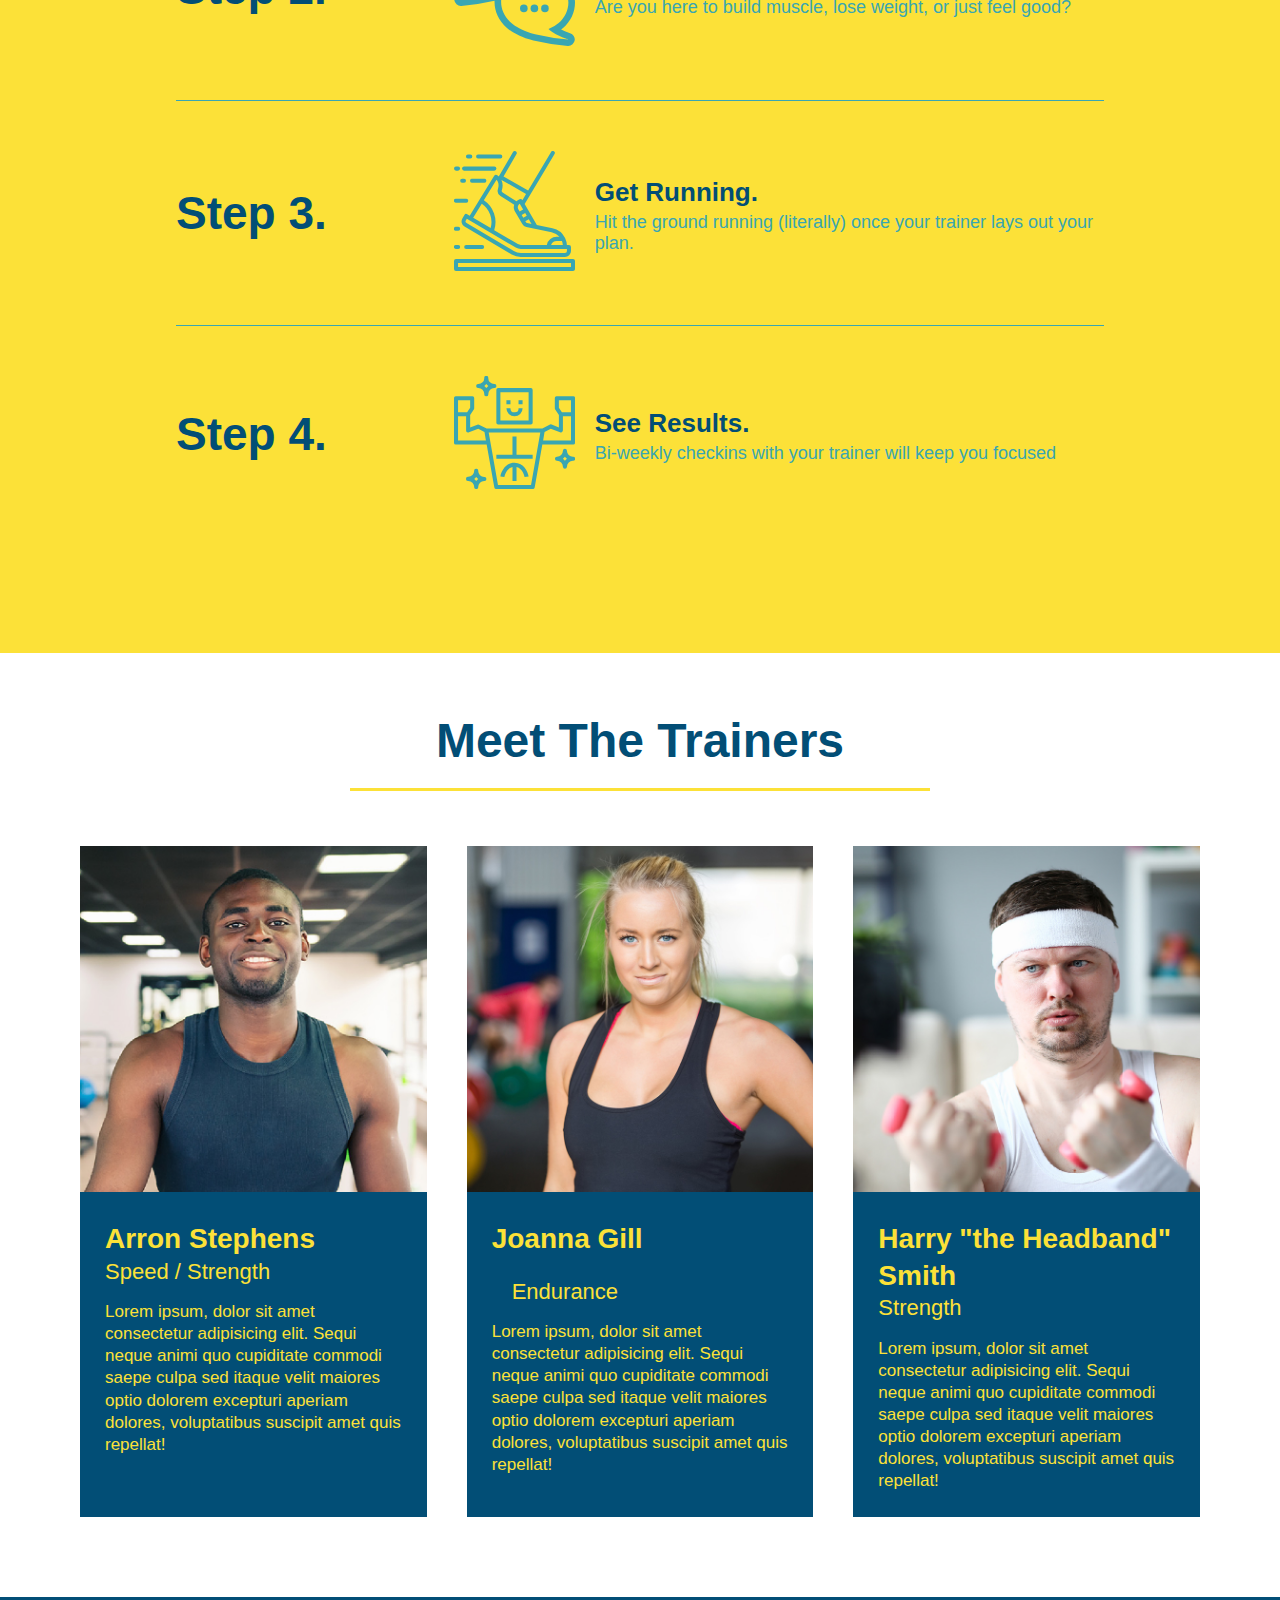
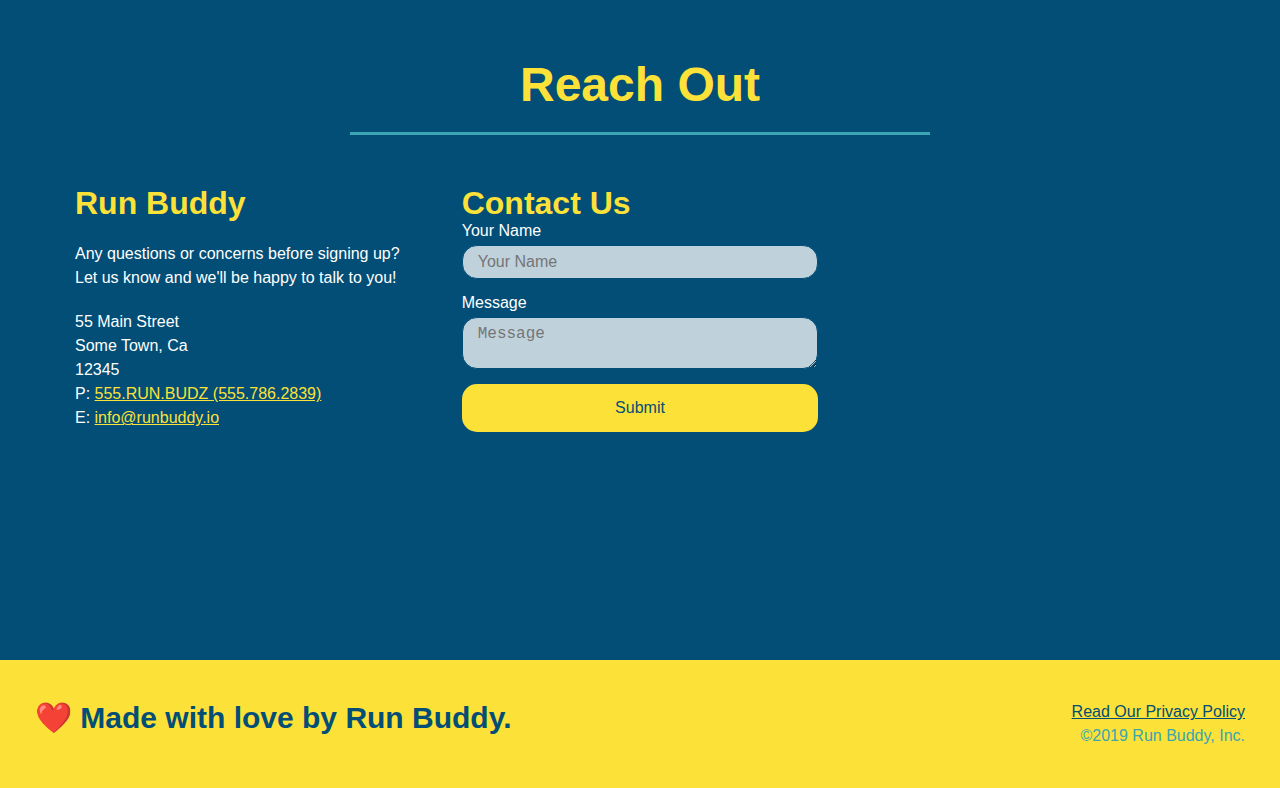
==== commit 5abe8f61: "final css touches" ====
--- a/index.html
+++ b/index.html
@@ -57,16 +57,21 @@
                     <input type="tel" placeholder=" Phone Number" name="phone" id="phone" class="form-input"/>
                     <p>
                         Have you worked out with a trainer before?
-                        <input type="radio" name="trainer-confirm" id="trainer-yes" />
-                        <label for="trainer-yes">Yes</label>
-                        <input type="radio" name="trainer-confirm" id ="trainer-no" />
-                        <label for="trainer-no">No</label>
-                    </p>
-                    <p>
-                     <label for="checkbox">
-                         I acknowledge that I am at least 18 years of age.
-                     </label>
-                     <input type ="checkbox" name="age-confirm" id="checkbox" />
+                        <span class="radio-wrapper">
+                            <input type="radio" name="trainer-confirm" id="trainer-yes" />
+                            <label for="trainer-yes">Yes</label>
+                        </span>
+                        <span class="radio-wrapper">
+                            <input type="radio" name="trainer-confirm" id ="trainer-no" />
+                            <label for="trainer-no">No</label>
+                        </span>
+                    </p>
+                    <p>
+                        <span class="checkbox-wrapper">
+                            <input type ="checkbox" name="age-confirm" id="checkbox" />
+                            <label for="checkbox">I acknowledge that I am at least 18 years of age. </label>
+                        </span>
+                     
                     </p>
                     <button type="submit">
                         Get Running!
--- a/assets/css/style.css
+++ b/assets/css/style.css
@@ -2,6 +2,11 @@
     margin: 0;
     padding: 0;
     box-sizing: border-box;
+}
+:root {
+  --primary-color: #fce138;
+  --secondary-color: #024e76;
+  --tertiary-color: #39a6b2;
 }
 
 body {
@@ -16,12 +21,22 @@
     display:flex;
     justify-content: space-between;
     flex-wrap: wrap;
+    position: -webkit-sticky;
+    position: sticky;
+    top: 0;
+    background-image: url("../images/hero-bg.jpg");
+    background-size: cover;
+    background-position: 80%;
+    background-attachment: fixed;
+    z-index: 9999;
+    
   }
   header h1 {
     font-weight: bold;
     font-size: 36px;
     color: #fce138;
     margin: 0;
+    text-shadow: 0 0 10px rgba(0, 0, 0, 0.5);
   }
   
   header a {
@@ -42,6 +57,14 @@
       padding: 10px 15px;
       font-weight: lighter;
       font-size: 1.55vw;
+      text-shadow: 0 0 10px rgba(0, 0, 0, 0.5);
+
+  }
+  header nav ul li a:hover {
+    background:#fce138;
+    color:#024e76;
+    border-radius: 15px;
+    text-shadow: none;
   }
   footer{
       background: #fce138;
@@ -70,12 +93,64 @@
   .hero {
       background-image: url("../images/hero-bg.jpg");
       background-size: cover;
-      background-position: Center;
+      background-attachment: fixed;
+      background-position: 80%;
       display: flex;
       justify-content: center;
       flex-wrap: wrap;   
       align-items: flex-start;   
   }
+  .checkbox-wrapper input, .radio-wrapper input {
+    opacity:0;
+  }
+  .checkbox-wrapper label, .radio-wrapper label {
+    position: relative;
+    left: 10px;
+    margin: 10px;
+    line-height: 1.6;
+  }
+  .checkbox-wrapper label::before, .radio-wrapper label::before {
+    content: "";
+    height: 20px;
+    width: 20px;
+    background: rgba(255, 255, 255, 0.75);
+    border:1px solid #024e76;
+    position: absolute;
+    top: -4px;
+    left: -30px;
+  }
+  .radio-wrapper label::before {
+    border-radius:50%;
+  }
+  .radio-wrapper label::after {
+    content: "";
+    width: 20px;
+    height: 20px;
+    border-radius: 50%;
+    background: #024e76;
+    position: absolute;
+    left: -29px;
+    top: -3px;
+    background-image: radial-gradient(circle, #39a6b2, #024e76);
+  }
+  .checkbox-wrapper label::after {
+    content: "";
+    height: 6px;
+    width: 14px;
+    border-left: 2px solid #024e76;
+    border-bottom: 2px solid #024e76;
+    position: absolute;
+    left: -26px;
+    top: 1px;
+    transform: rotate(-58deg);
+  }
+  .checkbox-wrapper input + label::after, .radio-wrapper input + label::after {
+    content: none;
+  }
+  .checkbox-wrapper input:checked + label::after, 
+  .radio-wrapper input:checked + label::after {
+  content: "";
+}
   .hero-cta {
     width: 35%;
     text-align: right;
@@ -83,6 +158,7 @@
     color: #fff;
     font-size: 18px;
     line-height: 1.2;
+    text-shadow: 0 0 10px rgba(0, 0, 0, 0.5);
   }
   .hero-cta h2 {
     font-style: italic;
@@ -92,11 +168,16 @@
   /* Hero Style End*/
   .hero-form {
     border: 3px solid #024e76;
-    background-color: #fce138;
+    background-color: rgba(252, 225, 56, .8);
     padding: 20px;
     color: #024e76;
     width: 40%;
     margin: 3.5%;
+    box-shadow: 0 0 10px rgba(0, 0, 0, 0.5);
+    border-radius: 15px;
+}
+.hero-form button:hover {
+  background-color:#39a6b2
 }
 
     .hero-form h3 {
@@ -115,6 +196,12 @@
         color: #024e76;
         width: 100%;
         margin-bottom: 15px;
+        border-radius: 15px;
+        background-color: rgba(255, 255, 255, 0.75);
+    }
+    .form-input:focus {
+      background-color: rgba(255, 255, 255, 1);
+      outline:none;
     }
     .hero-form label {
         margin: 0 5px;
@@ -125,6 +212,7 @@
         border: none;
         padding: 10px 20px;
         font-size: 16px;
+        border-radius: 15px;
       }
       /* HERO STYLES END */
      
@@ -164,11 +252,16 @@
         margin: 50px auto;
         padding-bottom: 50px;
         width: 80%;
-        border-bottom: 1px solid #39a6b2;
         display:flex;
         flex-wrap: wrap;
         align-items: center;
         justify-content: space-between;
+      }
+      .step:nth-child(even) {
+        border-bottom: 1px solid #39a6b2;
+      }
+      .step:not(:last-child){
+        border-bottom: 1px solid #39a6b2;
       }
       .step-img {
         flex: 1 12%;
@@ -287,6 +380,12 @@
         width: 100%;
         margin-bottom: 15px;
         margin-top: 5px;
+        border-radius: 15px;
+        background-color: rgba(255, 255, 255, 0.75);
+      }
+      .contact-form input:focus, .contact-form textarea:focus{
+        background-color: rgba(255, 255, 255, 1);
+        outline: none;
       }
       .contact-form button {
         width: 100%;
@@ -296,8 +395,14 @@
         text-align: center;
         padding: 15px 0;
         font-size: 16px;
-      }
-      
+        border-radius: 15px;
+      }
+      .contact-form button:hover {
+        color: #fce138;
+        background: #39a6b2
+      }
+    
+    
       /* REACH OUT STYLES END */
 
       .flex-row{
@@ -316,17 +421,98 @@
 
       /* MEDIA QUERY FOR SMALLER DESKTOP SCREENS AND SMALLER */
 @media screen and (max-width: 980px) {
- 
+  header {
+    padding-bottom: 0;
+    justify-content: center;
+    position: relative;
+ }
+  header h1 {
+    width: 100%;
+    text-align: center;
+  }
+  header nav ul{
+    margin-top: 20px;
+    width: 100%;
+    justify-content: center;
+  }
+  header nav ul li a {
+    font-size: 20px;
+  }
+  footer h2, footer div {
+    text-align: center;
+    width: 100%;
+  }
+  .hero-cta, .hero-form {
+    width: 100%;
+  }
+  .hero-cta {
+    text-align: center;
+  }
+  .section-title {
+    width:80%;
+  }
+  .trainer {
+    flex: 0 70%;
+  }
+  .contact-info iframe{
+    flex: 1 100%;
+  }
 }
 
 /* MEDIA QUERY FOR TABLETS AND SMALLER */
 @media screen and (max-width: 768px) {
-  
+  section {
+    padding: 30px 15px;
+  }
+  .step h3 {
+    flex: 1 100%;
+    text-align: center;
+  }
+  .step-info {
+    flex: 2 100%;
+    text-align: center;
+    justify-content: center;
+  }
+  .step-img {
+    flex: 0 32%;
+    margin-right: 0;
+    margin-top: 15px;
+    margin-bottom: 15px;
+  }
+  .step-text {
+    flex: 100%;
+  }
 }
 
 /* MEDIA QUERY FOR MOBILE PHONES AND SMALLER */
 @media screen and (max-width: 575px) {
-
-}
-
-
+  .hero-form button {
+    width: 100%;
+  }
+
+  .section-title {
+    width: 95%;
+  }
+
+  .intro p {
+    width: 100%;
+  }
+
+  .trainer {
+    flex: 0 100%;
+  }
+
+  .contact-info {
+    text-align: center;
+  }
+
+  .contact-info > * {
+    flex: 0 100%;
+  }
+  .contact-form {
+    order: 3;
+  }
+
+}
+
+
